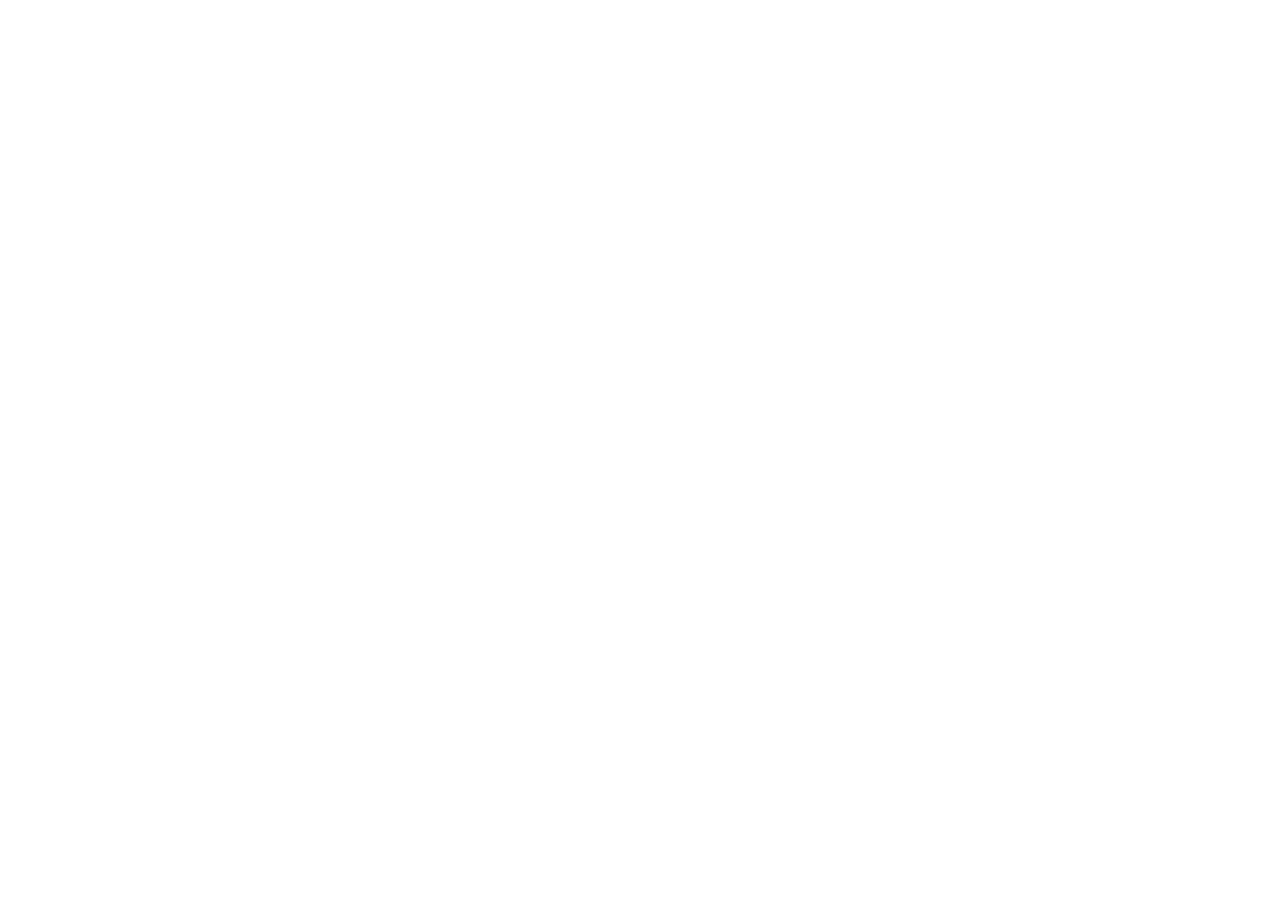
==== index.html @ a610a090 "lesson25" ====
<!DOCTYPE html>
<html lang="en">
<head>
    <link rel="stylesheet" href="style.css">
    <meta charset="UTF-8">
    <meta name="viewport" content="width=device-width, initial-scale=1.0">
    <title>Document</title>
</head>
<body>

    
    <script src="script.js"></script>
</body>
</html>
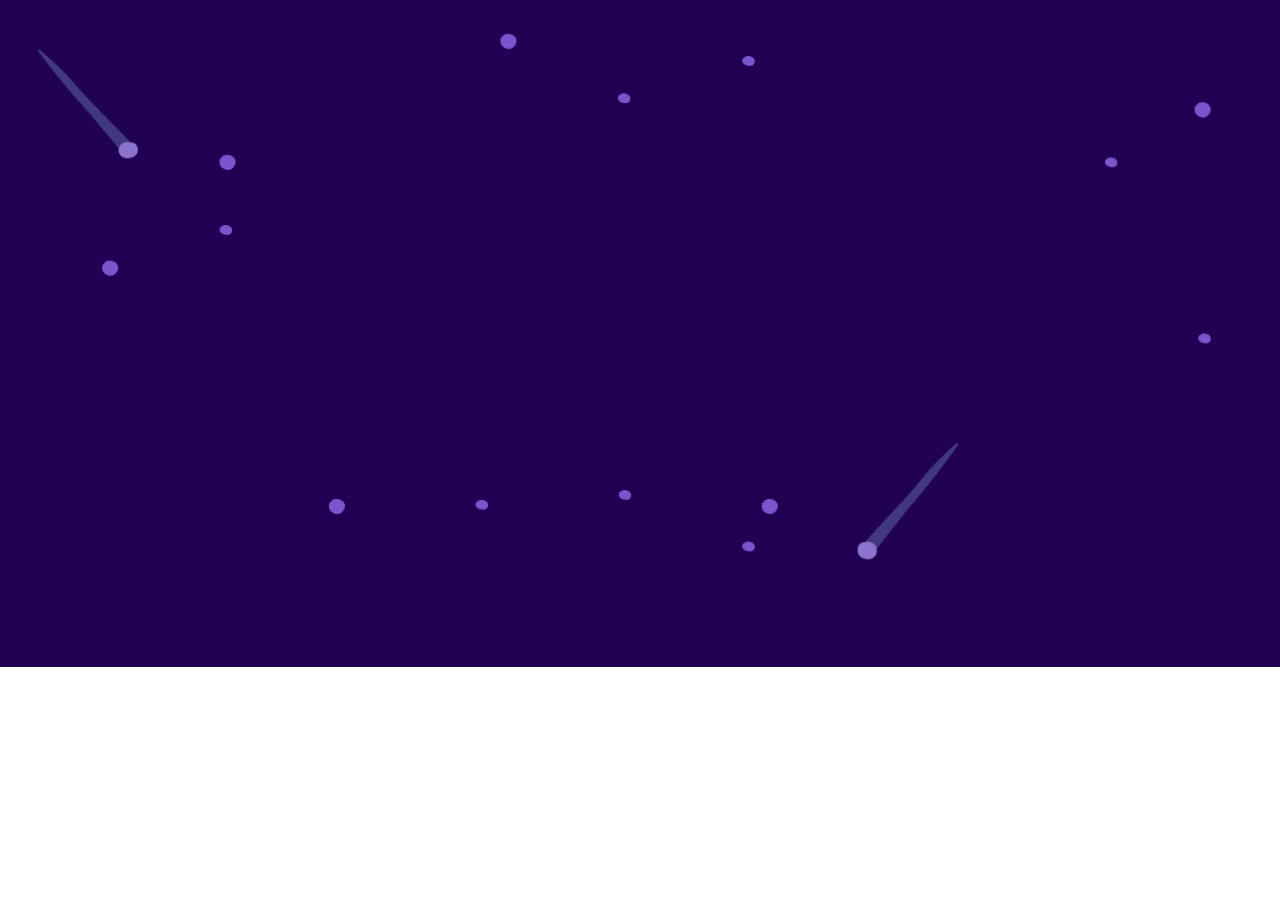
==== commit 56f35406: "GitHub2" ====
--- a/index.html
+++ b/index.html
@@ -7,8 +7,12 @@
     <title>Document</title>
 </head>
 <body>
+    <section id = "main">
+        <div class = "main-block">
+            <img class = "bg-img" src = "img\bgMAIN.png">
+        </div>
+    </section>
 
-    
     <script src="script.js"></script>
 </body>
 </html>
--- a/style.css
+++ b/style.css
@@ -0,0 +1,22 @@
+.inter-style {
+  font-family: "Inter", sans-serif;
+  font-optical-sizing: auto;
+  font-weight: 700;
+  font-style: normal;
+}
+
+.comfortaa-style {
+  font-family: "Comfortaa", sans-serif;
+  font-optical-sizing: auto;
+  font-weight: 700;
+  font-style: normal;
+}
+
+*{
+    margin: 0;
+    font-family: "Inter", sans-serif;
+}
+
+.bg-img{
+    width: 100%;
+}
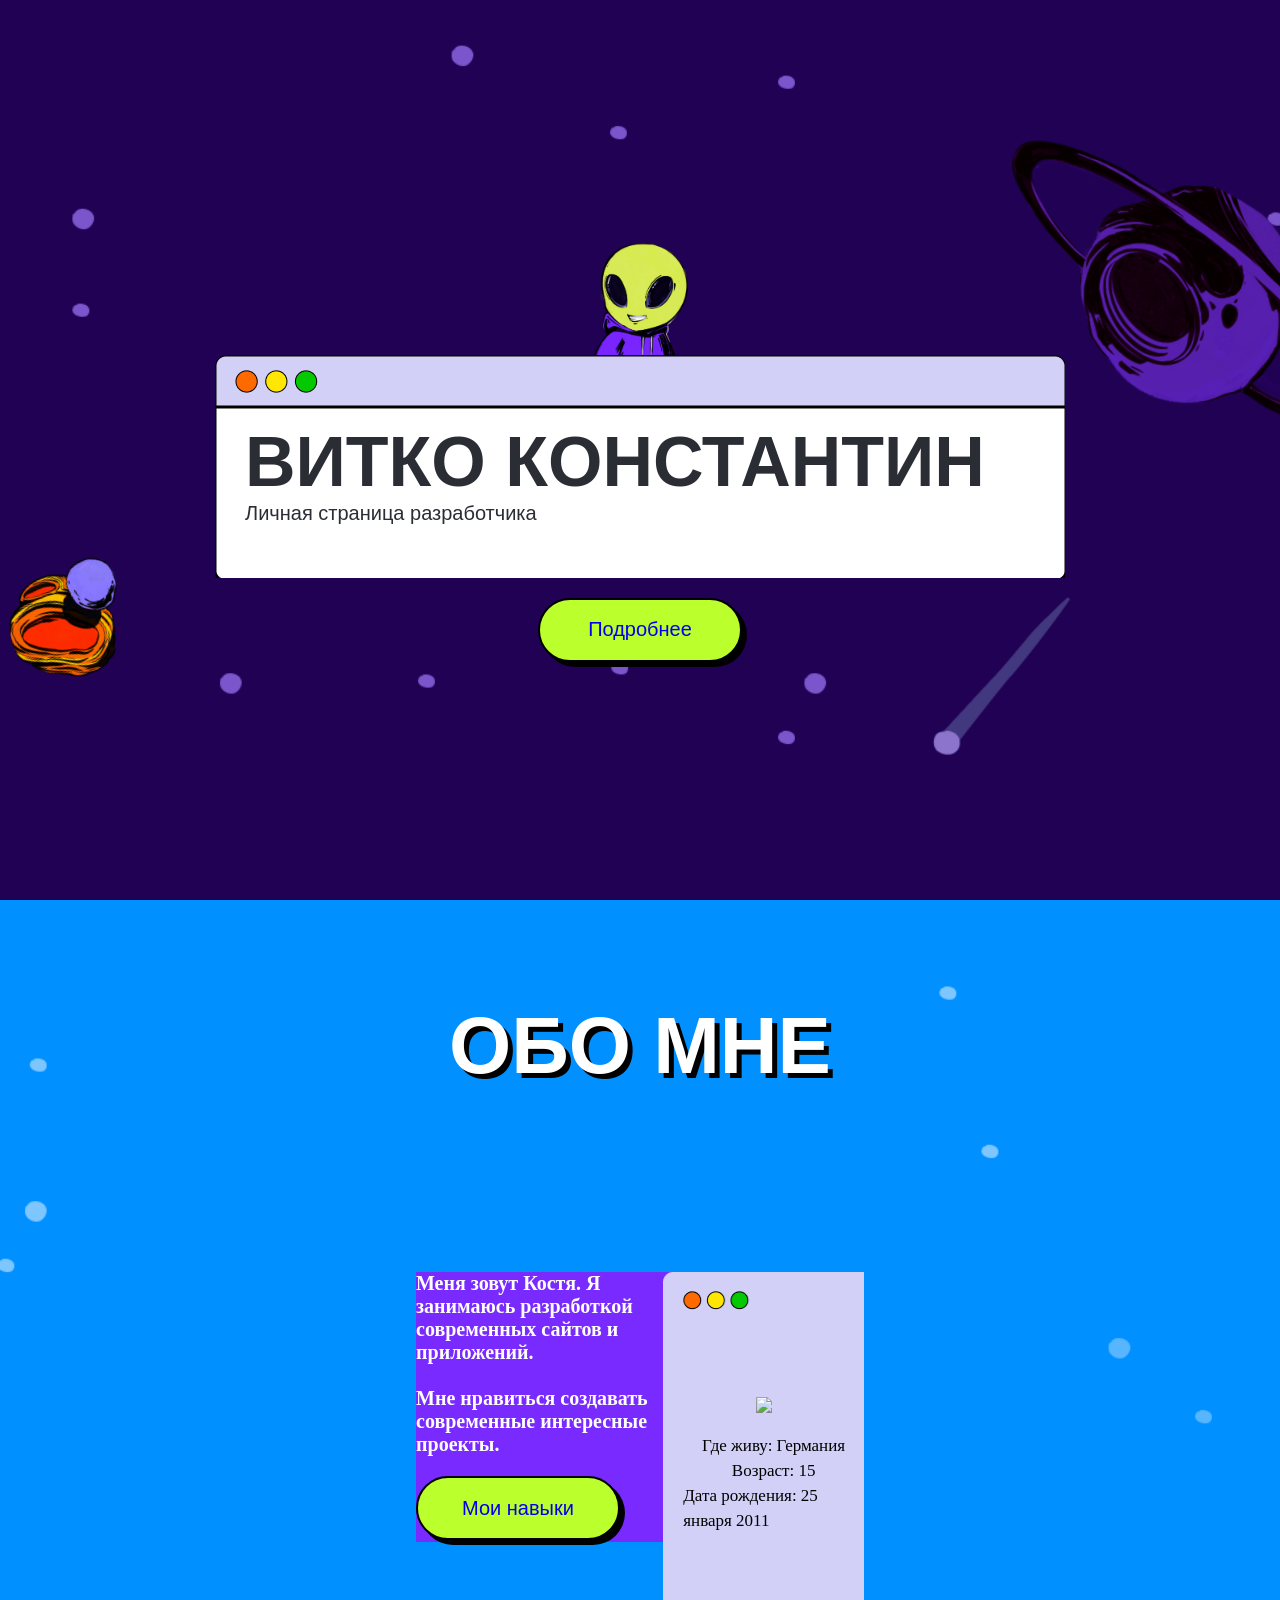
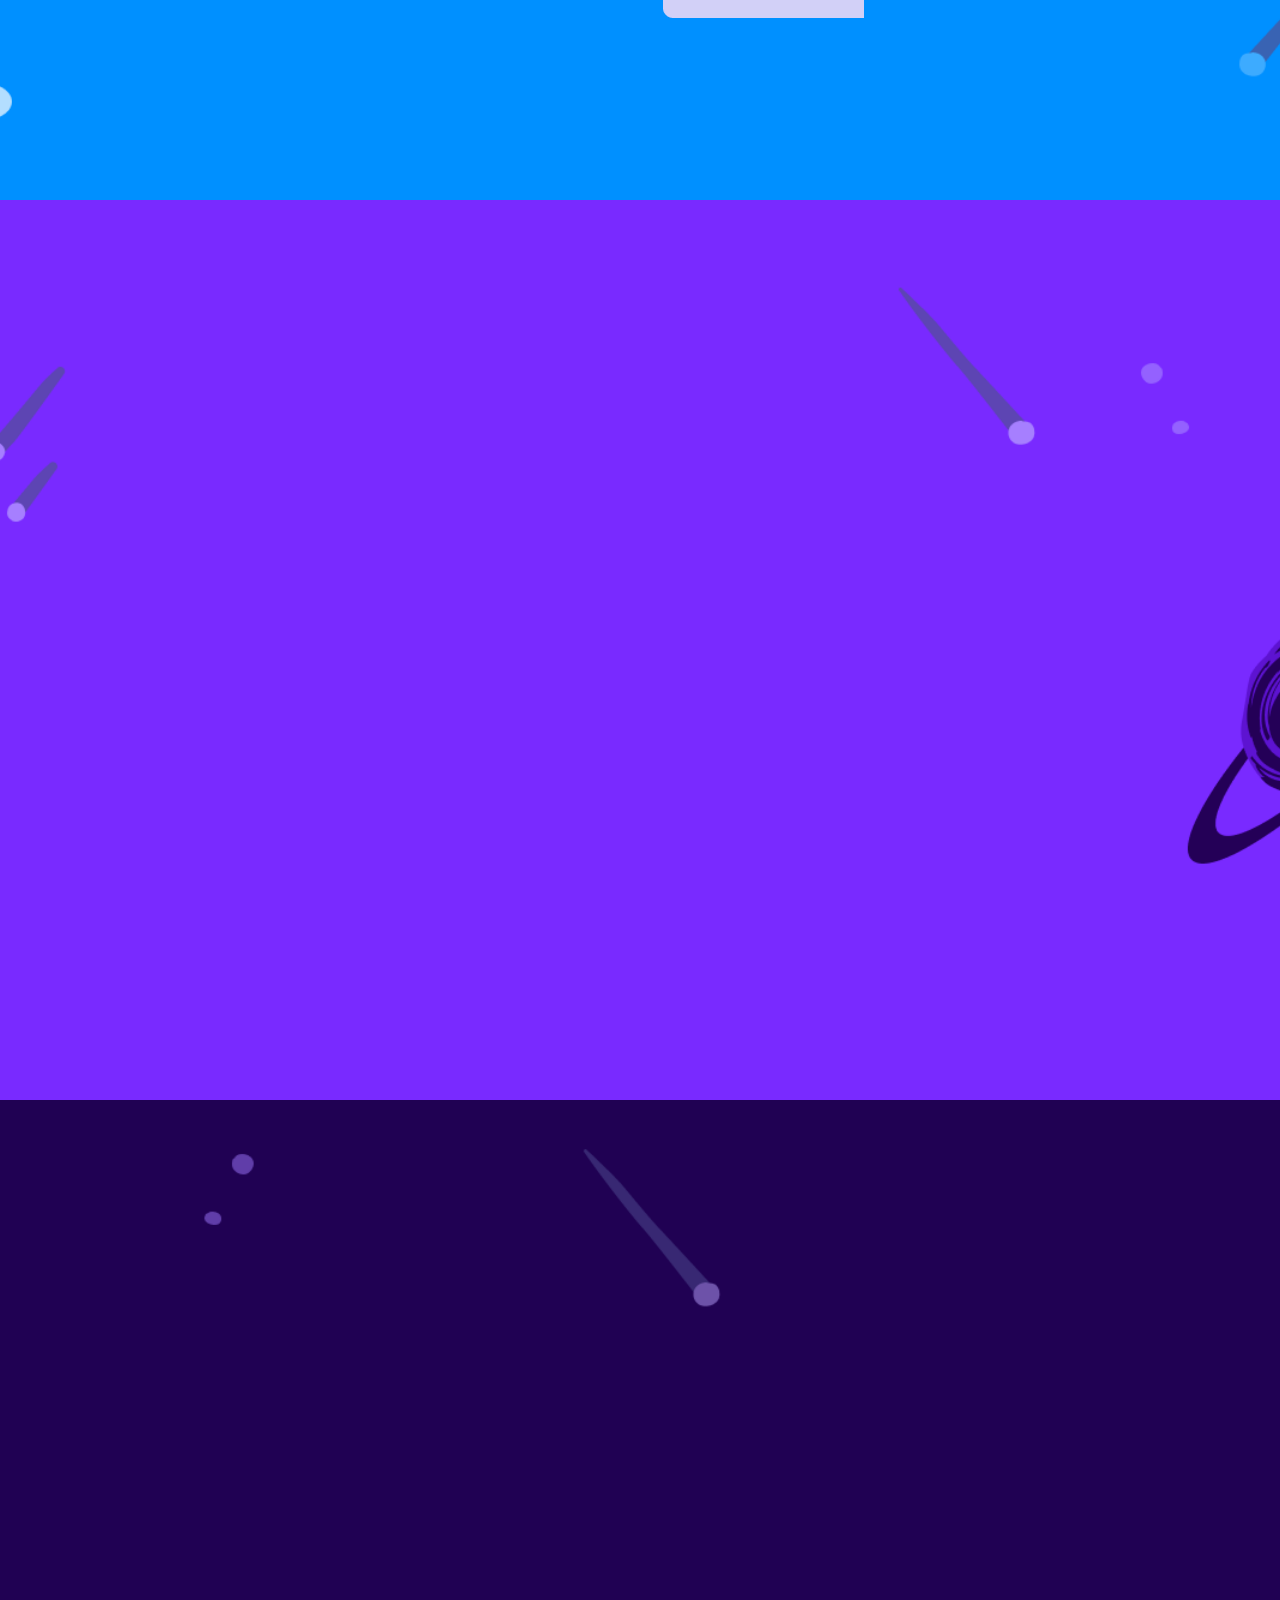
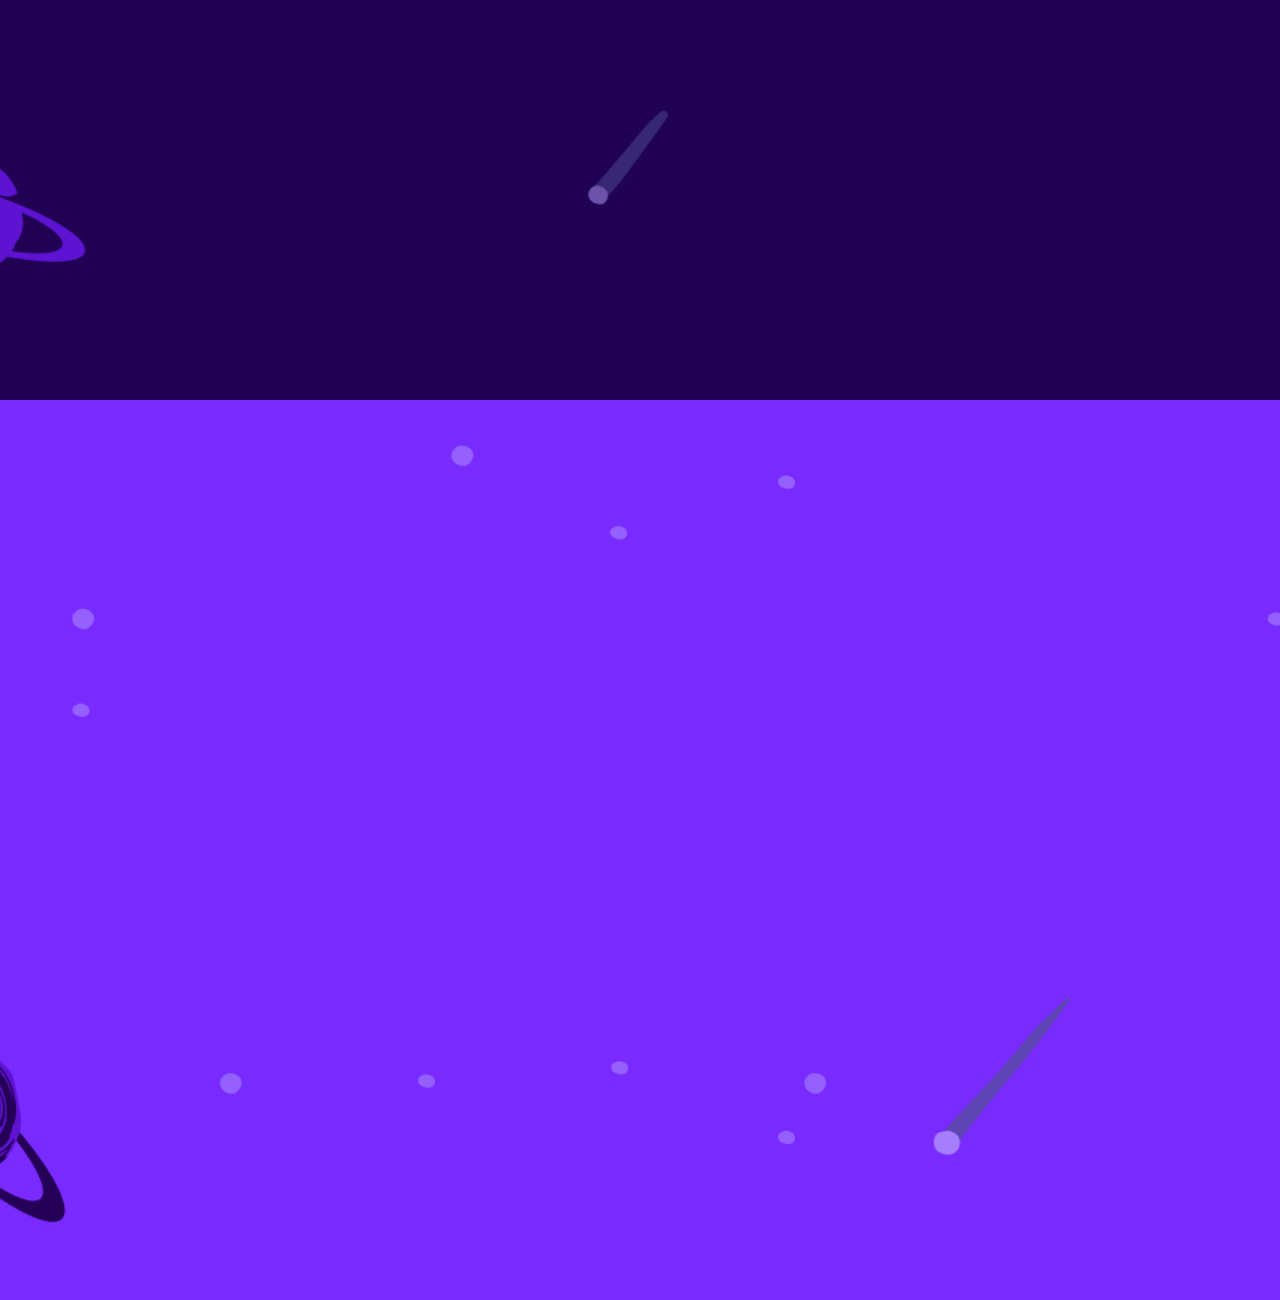
==== commit b58a0c35: "2" ====
--- a/index.html
+++ b/index.html
@@ -9,10 +9,50 @@
 <body>
     <section id = "main">
         <div class = "main-block">
-            <img class = "bg-img" src = "img\bgMAIN.png">
+            <img src = "img/maskot.png" width="125">
+            <div class = "main-content">
+                <h1 class = "main-title">ВИТКО КОНСТАНТИН</h1>
+                <p class = "main-subtitle">Личная страница разработчика</p>
+        </div>
+        <div class = "planet"></div>
+        <div class="moving-planet">
+	    </div>
+        <div class = "button">
+            <a href = "#">Подробнее</a>
+        </div>
         </div>
     </section>
-
+        <section id = "about">
+            <h1 class = "title">ОБО МНЕ</h1>
+        <div class = "about-block">
+            <div class = "about-content">
+                <div class = "about-text">
+                    <p class = "about-title">Меня зовут Костя. Я занимаюсь разработкой современных сайтов и приложений.<br><br>Мне нравиться создавать современные интересные проекты.</p>
+                    <div class = "button">
+                        <a href = "#">Мои навыки</a>
+                    </div>
+                </div>
+                <div class = "about-card">
+                    <img src="img/image.png">
+                    <p>Где живу: Германия</p>
+                    <p>Возраст: 15</p>
+                    <p>Дата рождения: 25 января 2011</p>
+                </div>
+            </div>
+        </div>
+    </section>
+        <section id = "skills">
+        <div class = "skills-block">
+        </div>
+    </section>
+        <section id = "works">
+        <div class = "works-block">
+        </div>
+    </section>
+        <section id = "comments">
+        <div class = "comments-block">
+        </div>
+    </section>
     <script src="script.js"></script>
 </body>
 </html>
--- a/style.css
+++ b/style.css
@@ -17,6 +17,180 @@
     font-family: "Inter", sans-serif;
 }
 
-.bg-img{
-    width: 100%;
+section{
+    background-position: center;
+    background-repeat: no-repeat;
+    background-size: cover;
+    min-height: 100vh;
+    position: relative;
+}
+
+#main{
+  background-image: url(img/bgMAIN.png);
+}
+
+#about{
+  background-image: url(img/bgABOUT.png);
+}
+
+#skills{
+  background-image: url(img/bgSKILLS.png);
+}
+
+#works{
+  background-image: url(img/bgWORKS.png);
+}
+
+#comments{
+  background-image: url(img/bgCOMMENTS.png);
+}
+
+.main-block, .about-block, .skills-block, .works-block, .comments-block{
+  display: flex;
+  justify-content: center;
+  align-items: center;
+  min-height: 70vh;
+}
+
+.main-block{
+  flex-direction: column;
+  height: 100vh;
+}
+
+.main-content{
+  width: 820px;
+  height: 223px;
+  background-image: url(img/form1.png);
+  padding-left: 30px;
+}
+
+.main-title{
+  color: #2B2D35;
+  font-size: 70px;
+  padding-top: 67px;
+}
+
+.title{
+  padding-top: 100px;
+  color:#FFF;
+  text-align: center;
+  font-size: 80px;
+  text-shadow: 5px 5px black;
+}
+
+.main-subtitle{
+  font-size: 20px;
+  font-family: "Comfortaa", sans-serif;
+  color: #2B2D35;
+}
+
+.button{
+  width: 200px;
+  height: 60px;
+  border-radius: 100px;
+  background-color: #BBFF2C;
+  border-width: 2px;
+  border-color: black;
+  border-style: solid;
+  display: flex;
+  justify-content: center;
+  align-items: center;
+  margin-top: 20px;
+  box-shadow: 5px 5px 0 #000000;
+  transition-duration: 0.3s;
+}
+
+.button a{
+  font-size: 20px;
+  text-decoration: none;
+}
+
+.button:hover{
+  transform: scale(1.2);
+  background: #a0d826;
+
+}
+
+.main-content{
+z-index: 2;
+}
+
+.planet{
+  display: flex;
+  background: url(img/planet.png);
+  background-repeat: no-repeat;
+  width: 405px;
+  height: 330px;
+  transform: rotate(-176deg);
+  position: absolute;
+  margin-right: -1130px;
+  margin-top: -300px;
+  z-index: 1;
+}
+
+.moving-planet{
+  display: flex;
+  margin-bottom: -400px;
+  margin-left: -1100px;
+  background: url(img/moving-planet.png);
+  background-repeat: no-repeat;
+  width: 200px;
+  height: 230px;
+  transform: rotate(-15deg);
+  position:absolute;
+  animation-name: moving-planet;
+  animation-duration: 2s;
+  animation-iteration-count: infinite;
+  animation-direction: alternate;
+
+}
+
+@keyframes moving-planet{
+  from{transform: translateY(0px);}
+  to{transform: translateY(70px);}
+}
+
+.about-content{
+  width: 35%;
+  height: 270px;
+  padding: 40, 0, 0, 40;
+  background-color: #792AFF;
+  position: relative;
+  display: flex;
+}
+
+.about-title{
+  color: #FFF;
+  font-size: 20px;
+  max-width: 463px;
+  font-family: "Comfortaa";
+  margin-bottom: 20px;
+  font-weight: 700;
+}
+
+.about-card{
+  background: url(img/form2.png);
+  width: 376px;
+  height: 346px;
+  padding-top: 20px;
+  position: relative;
+  background-repeat: no-repeat;
+  display: flex;
+  flex-direction: column;
+  align-items: center;
+  justify-content: center;
+}
+
+.about-card p{
+  color: #000;
+  font-size: 17px;
+  display: flex;
+  justify-content: left;
+  margin-left: 20px;
+  font-family: "Comfortaa";
+  line-height: 25px;
+}
+
+.about-card img{
+  margin-bottom: 20px;
 }
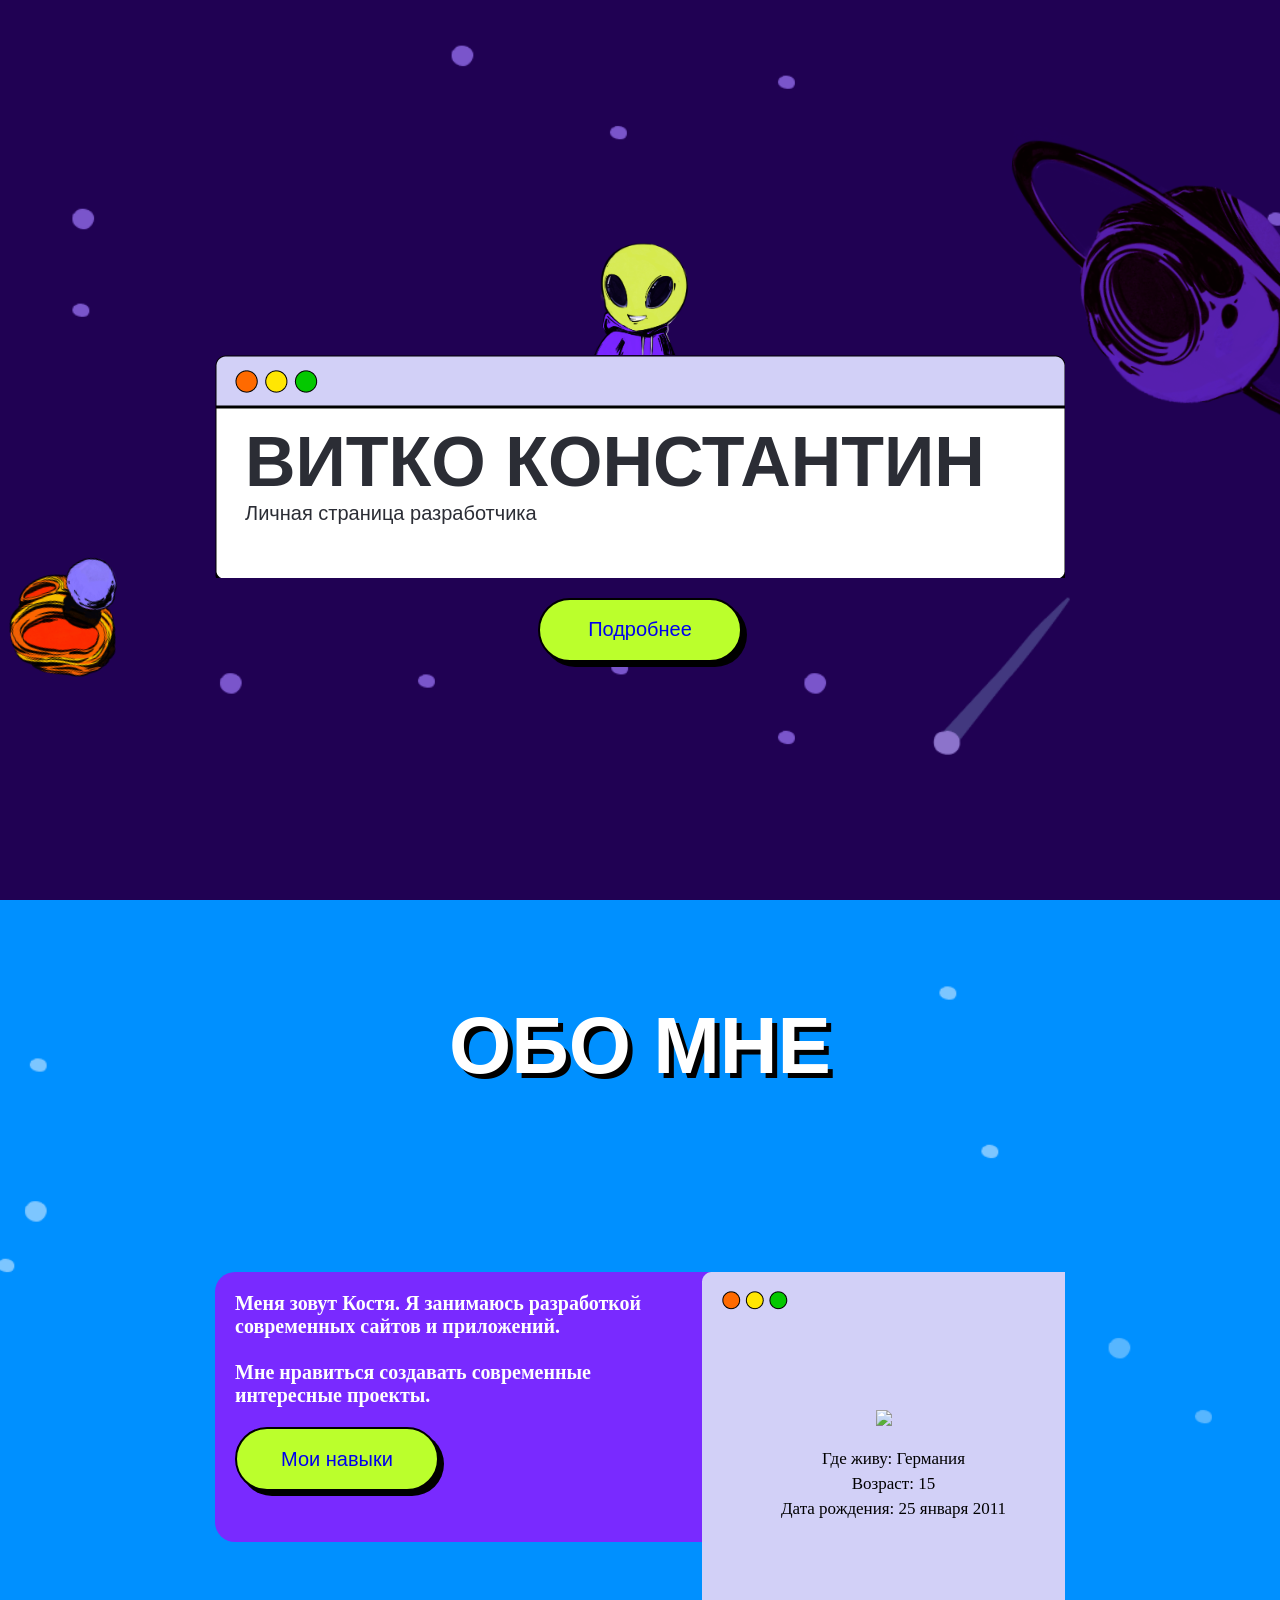
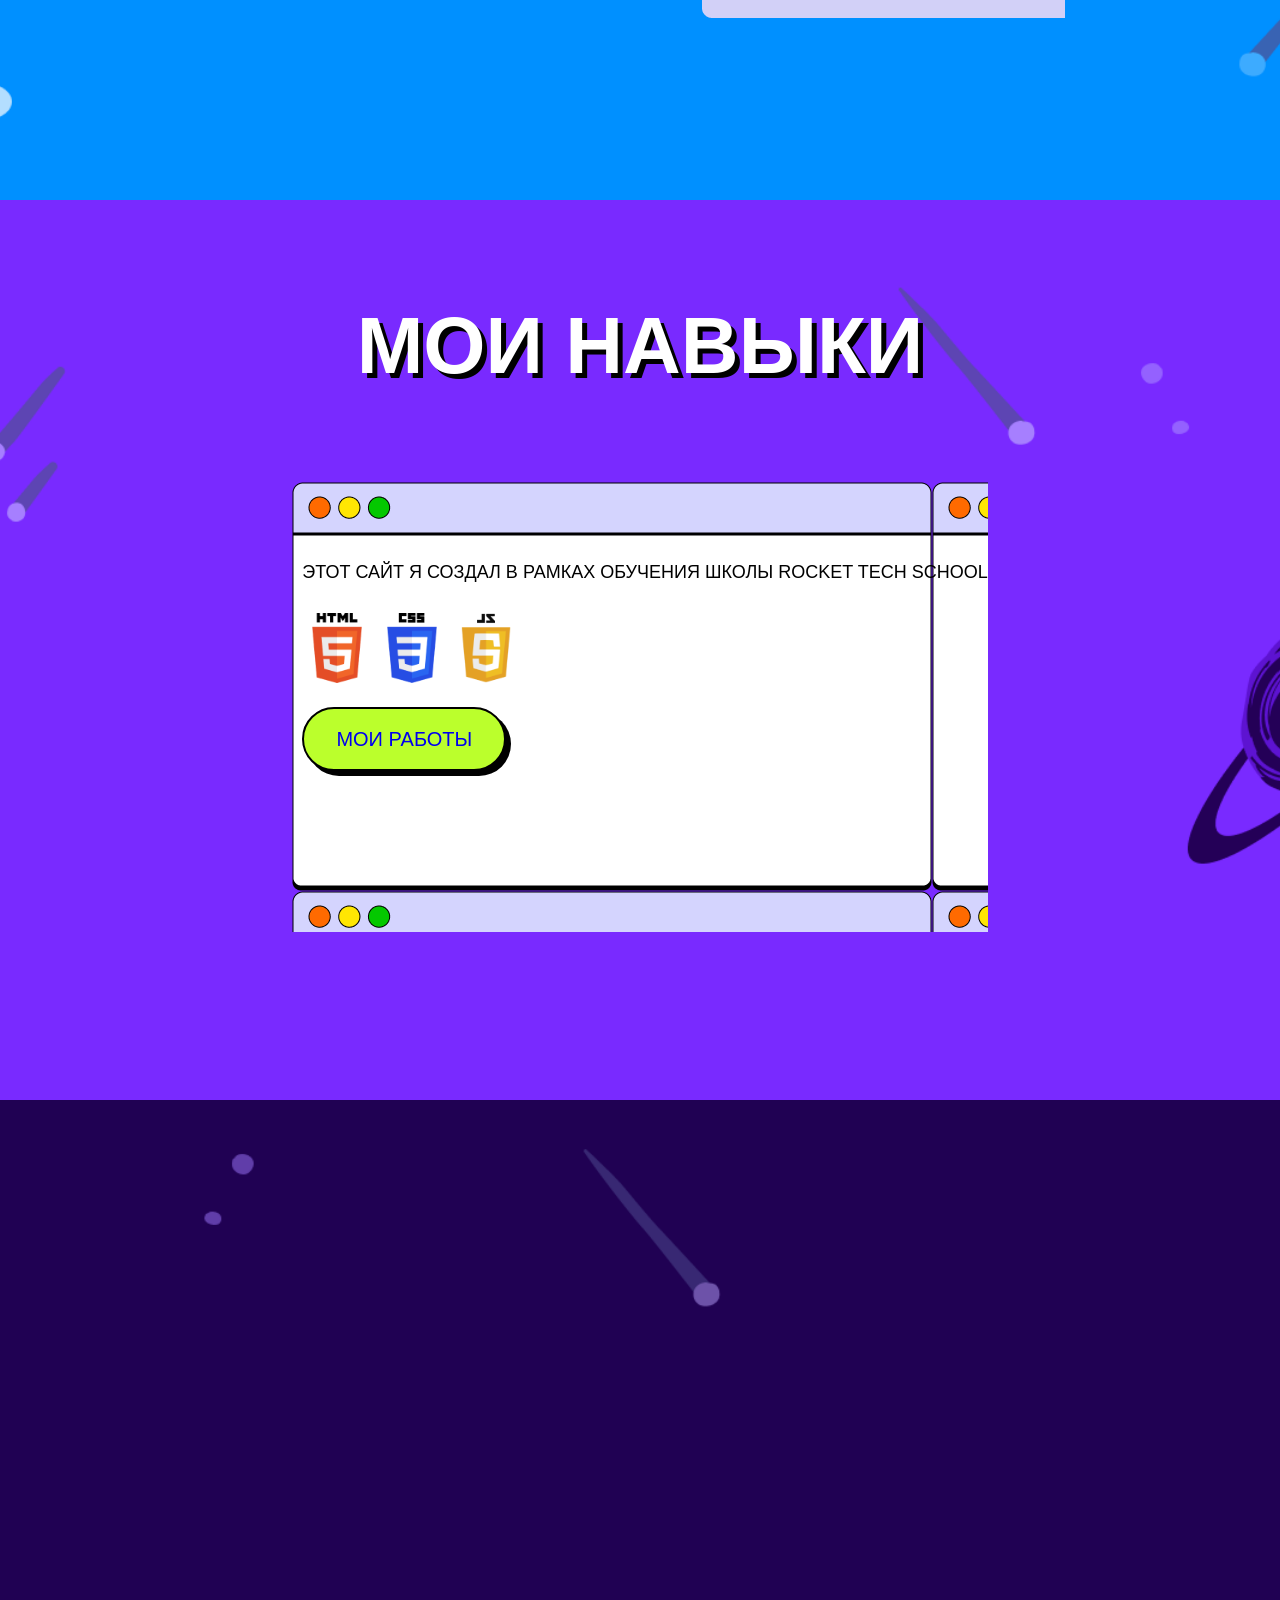
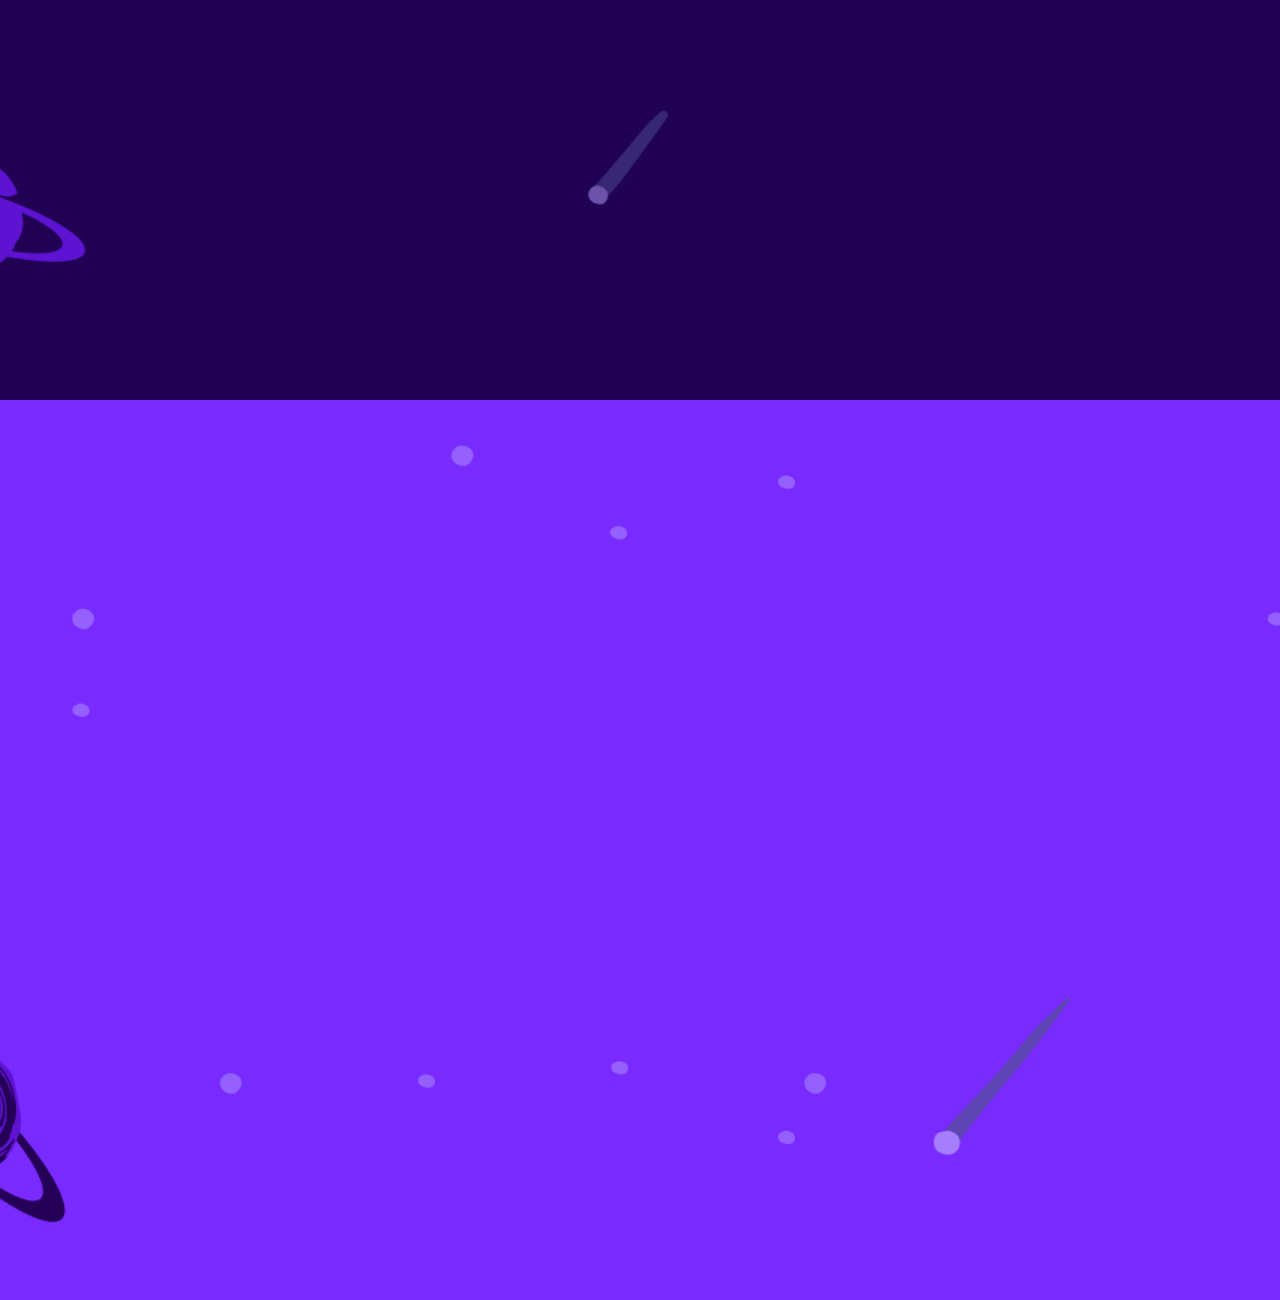
==== commit d84a591e: "vscode3" ====
--- a/index.html
+++ b/index.html
@@ -22,8 +22,8 @@
         </div>
         </div>
     </section>
-        <section id = "about">
-            <h1 class = "title">ОБО МНЕ</h1>
+    <section id = "about">
+        <h1 class = "title">ОБО МНЕ</h1>
         <div class = "about-block">
             <div class = "about-content">
                 <div class = "about-text">
@@ -39,17 +39,31 @@
                     <p>Дата рождения: 25 января 2011</p>
                 </div>
             </div>
+            <div class="moving-cloud"></div>
         </div>
     </section>
-        <section id = "skills">
+    <section id = "skills">
+        <h1 class = "title">МОИ НАВЫКИ</h1>
         <div class = "skills-block">
+            <div class = "skills-card">
+                <p>ЭТОТ САЙТ Я СОЗДАЛ В РАМКАХ ОБУЧЕНИЯ ШКОЛЫ ROCKET TECH SCHOOL </p>
+                <div class = "languages">
+                    <img src = "img/html.png" width="70">
+                    <img src = "img/css.png" width="70">
+                    <img src = "img/js.png" width="70">
+                </div>
+                <div class = "button">
+                    <a href = "#">МОИ РАБОТЫ</a>
+                </div>
+            </div>
+            
         </div>
     </section>
-        <section id = "works">
+    <section id = "works">
         <div class = "works-block">
         </div>
     </section>
-        <section id = "comments">
+    <section id = "comments">
         <div class = "comments-block">
         </div>
     </section>
--- a/style.css
+++ b/style.css
@@ -157,6 +157,8 @@
   background-color: #792AFF;
   position: relative;
   display: flex;
+  width: 850px;
+  border-radius: 20px;
 }
 
 .about-title{
@@ -193,4 +195,41 @@
 
 .about-card img{
   margin-bottom: 20px;
+}
+
+.moving-cloud{
+  background: url(img/cloud.png);
+  background-repeat: no-repeat;
+  width: 180px;
+  height: 162px;
+  position: absolute;
+  bottom: 30px;
+  left: 30px;
+}
+
+@keyframes moving-cloud{
+  from{transform: translateY(0px);}
+  to{transform: translateY(70px);}
+}
+
+.about-text{
+  margin: 20px;
+}
+
+
+.skills-card{
+  background-image: url(img/form3.png);
+  height: 450px;
+  width: auto;
+  flex-direction: column;
+  justify-content: center;
+  margin: 20px;
+  padding-left: 10px;
+}
+
+.skills-card p{
+  color: #000;
+  font-size: 18px;
+  margin: 80px 0px 30px 0px;
+  
 }
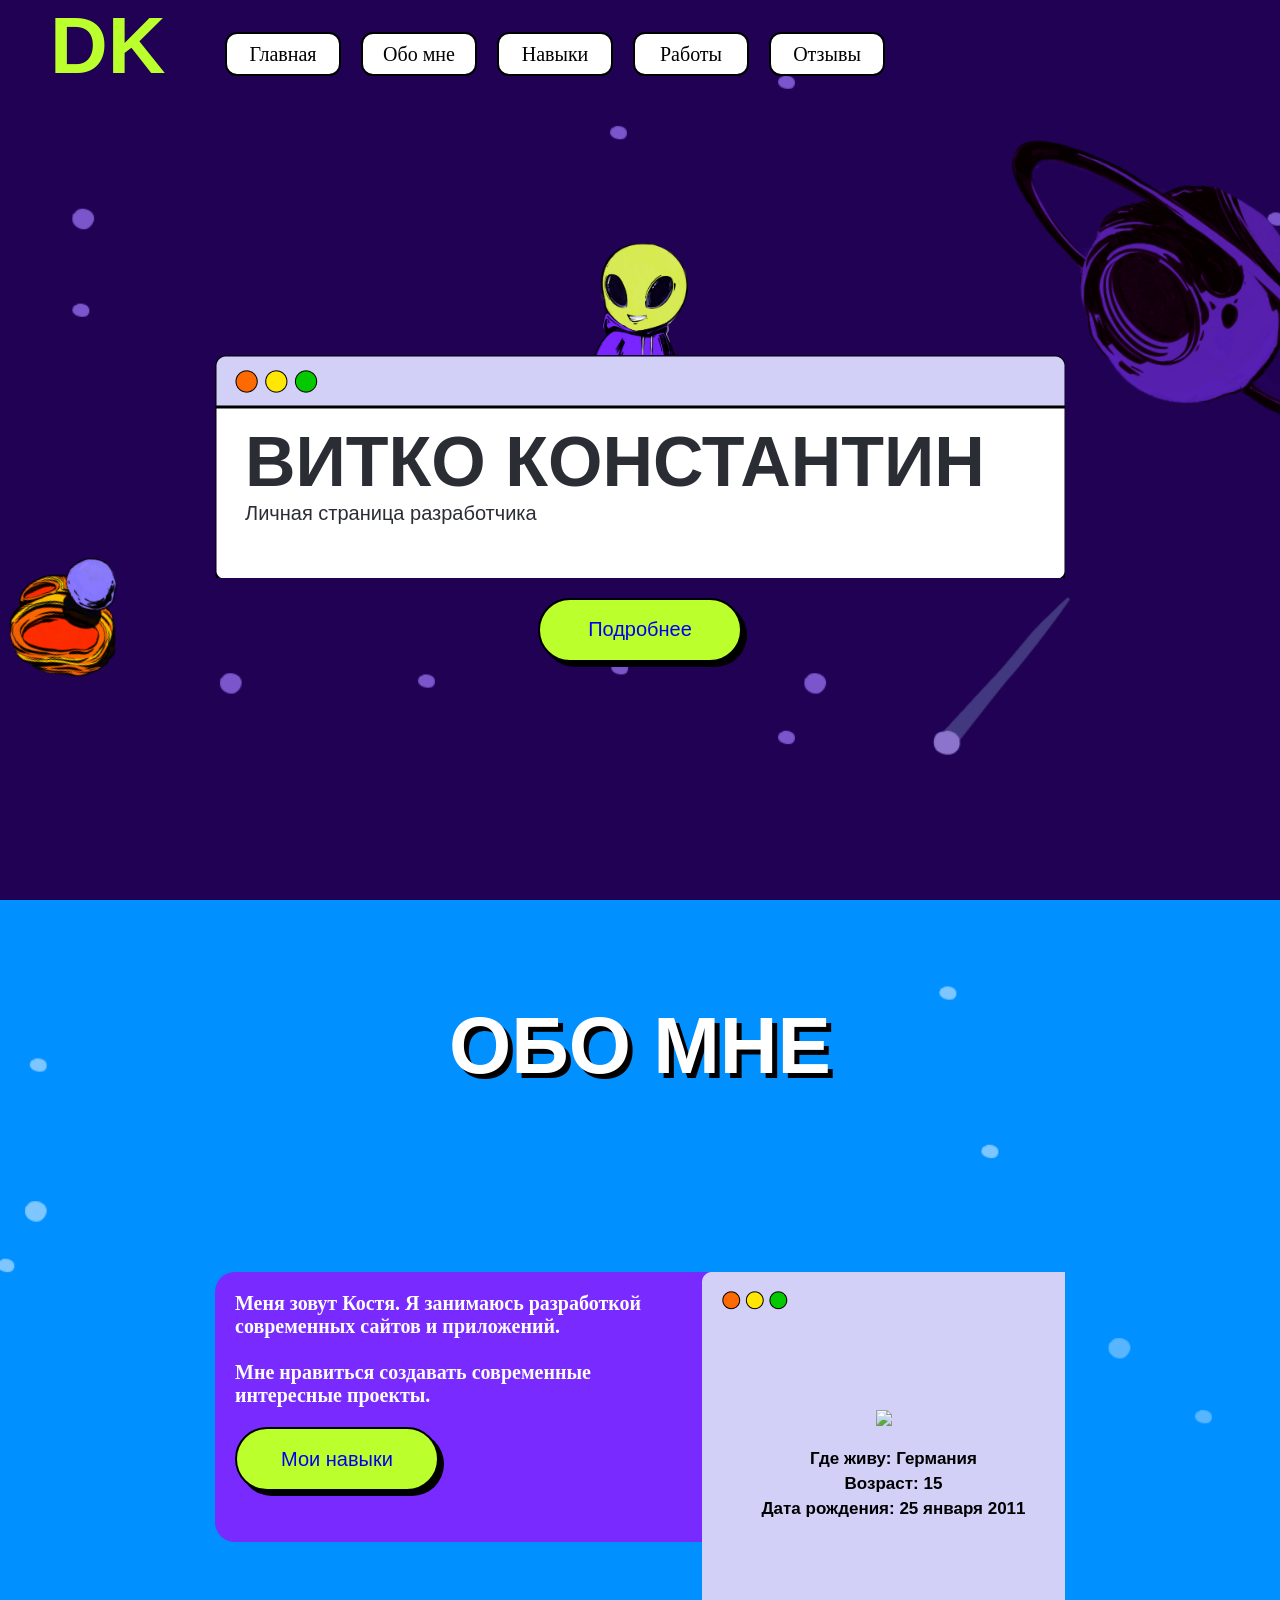
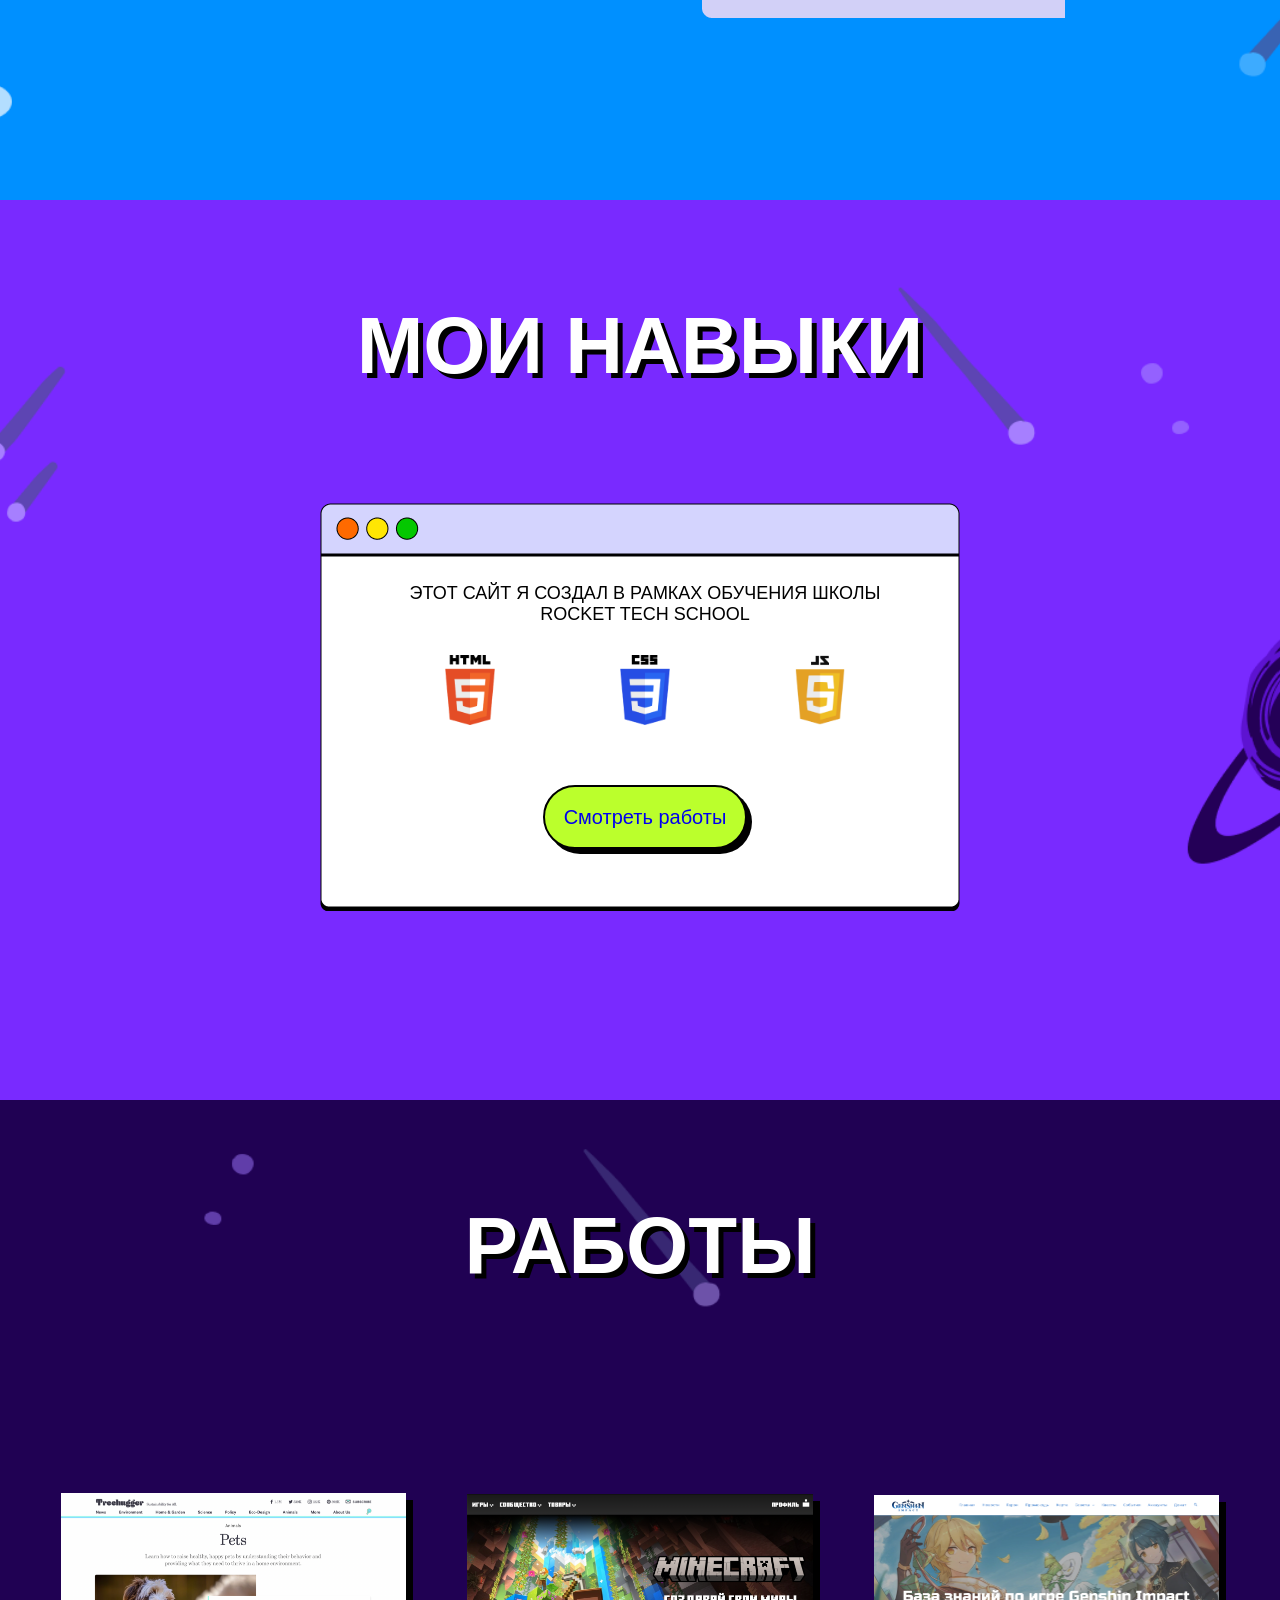
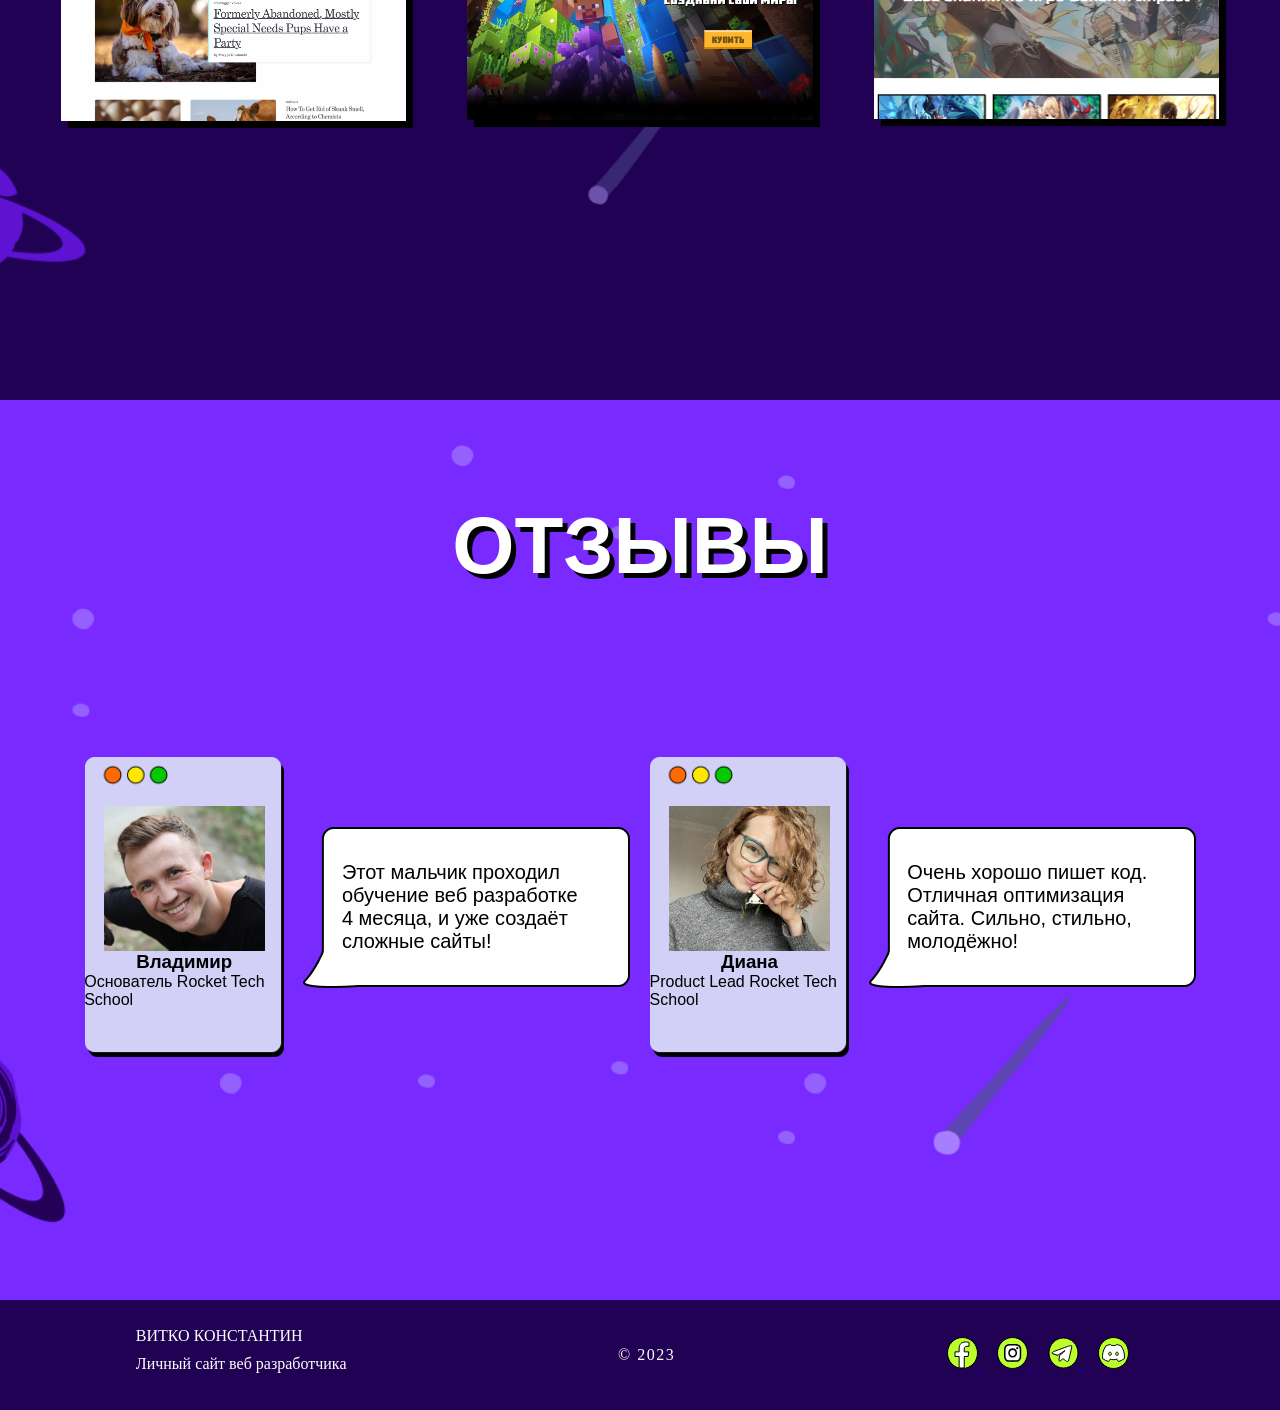
==== commit 56f67604: "123" ====
--- a/index.html
+++ b/index.html
@@ -7,6 +7,19 @@
     <title>Document</title>
 </head>
 <body>
+    <nav>
+        <div id = "fixed-menu">
+            <h1 class = "logo">DK</h1>
+            <div class = "nav-links">
+                <a href = "#" class="nav-link">Главная</a>
+                <a href = "#" class="nav-link">Обо мне</a>
+                <a href = "#" class="nav-link">Навыки</a>
+                <a href = "#" class="nav-link">Работы</a>
+                <a href = "#" class="nav-link">Отзывы</a>
+            </div>
+        </div>
+    </nav>
+    
     <section id = "main">
         <div class = "main-block">
             <img src = "img/maskot.png" width="125">
@@ -34,9 +47,9 @@
                 </div>
                 <div class = "about-card">
                     <img src="img/image.png">
-                    <p>Где живу: Германия</p>
-                    <p>Возраст: 15</p>
-                    <p>Дата рождения: 25 января 2011</p>
+                    <p><b>Где живу: Германия</b></p>
+                    <p><b>Возраст: 15</b></p>
+                    <p><b>Дата рождения: 25 января 2011</b></p>
                 </div>
             </div>
             <div class="moving-cloud"></div>
@@ -46,27 +59,65 @@
         <h1 class = "title">МОИ НАВЫКИ</h1>
         <div class = "skills-block">
             <div class = "skills-card">
-                <p>ЭТОТ САЙТ Я СОЗДАЛ В РАМКАХ ОБУЧЕНИЯ ШКОЛЫ ROCKET TECH SCHOOL </p>
+                <p>ЭТОТ САЙТ Я СОЗДАЛ В РАМКАХ ОБУЧЕНИЯ ШКОЛЫ <br>ROCKET TECH SCHOOL </p>
                 <div class = "languages">
                     <img src = "img/html.png" width="70">
                     <img src = "img/css.png" width="70">
                     <img src = "img/js.png" width="70">
                 </div>
-                <div class = "button">
-                    <a href = "#">МОИ РАБОТЫ</a>
+                <div class = "my-works">
+                    <div class = "button">
+                        <a href = "#">Смотреть работы</a>
+                    </div>
                 </div>
             </div>
             
         </div>
     </section>
     <section id = "works">
+        <h1 class = "title">РАБОТЫ</h1>
         <div class = "works-block">
+            <img src = "img/work1.png">
+            <img src = "img/work2.png">
+            <img src = "img/work3.png">
         </div>
     </section>
     <section id = "comments">
+        <h1 class = "title">ОТЗЫВЫ</h1>
         <div class = "comments-block">
+            <div class = "comments-card">
+                <img src = "img/photo1.png">
+                <h3>Владимир</h3>
+                <p>  Основатель Rocket Tech School</p>
+            </div>
+            <div class = "comment">
+                <p>  Этот мальчик проходил обучение веб разработке 4 месяца, и уже создаёт сложные сайты!</p>
+            </div>
+                        <div class = "comments-card">
+                <img src = "img/photo2.png">
+                <h3>Диана</h3>
+                <p>Product Lead Rocket Tech School</p>
+            </div>
+            <div class = "comment">
+                <p>Очень хорошо пишет код. Отличная оптимизация сайта. Сильно, стильно, молодёжно!</p>
+            </div>
         </div>
     </section>
+<footer>
+   <div class="footer-info">
+       <p>ВИТКО КОНСТАНТИН</p>
+       <p>Личный сайт веб разработчика</p>
+   </div>
+   <div class="footer-year">
+       <p>© 2023</p>
+   </div>
+   <div class="footer-links">
+       <a href="#"> <img src="img/facebook.svg"> </a>
+       <a href="#"> <img src="img/instagram.svg"> </a>
+       <a href="#"> <img src="img/telegram.svg"> </a>
+       <a href="#"> <img src="img/discord.svg"> </a>
+   </div>
+</footer>
     <script src="script.js"></script>
 </body>
 </html>
--- a/style.css
+++ b/style.css
@@ -15,6 +15,7 @@
 *{
     margin: 0;
     font-family: "Inter", sans-serif;
+    scroll-behavior: smooth;
 }
 
 section{
@@ -216,11 +217,10 @@
   margin: 20px;
 }
 
-
 .skills-card{
   background-image: url(img/form3.png);
-  height: 450px;
-  width: auto;
+  height: 408px;
+  width: 630px;
   flex-direction: column;
   justify-content: center;
   margin: 20px;
@@ -231,5 +231,144 @@
   color: #000;
   font-size: 18px;
   margin: 80px 0px 30px 0px;
-  
+  text-align: center;
+}
+
+.languages{
+  display: flex;
+  justify-content: space-evenly;
+  margin-bottom: 40px;
+}
+
+.my-works{
+  display: flex;
+  justify-content: center;
+}
+
+.works-block{
+  display: flex;
+  justify-content: space-evenly;
+}
+
+.works-block img{
+  width: 27%;
+  box-shadow: #000 7px 7px;
+}
+
+.comments-block{
+  justify-content: space-evenly;
+  max-width: 1150px;
+  margin: auto;
+}
+
+.comments-card{
+  background-image: url(img/card.png);
+  height: 300px;
+  max-width: 200px;
+  flex-direction: column;
+  background-repeat: no-repeat;
+  background-position: center;
+  display: flex;
+  justify-content: center;
+  align-items: center;
+  background-size: contain;
+}
+
+.comment-card h3{
+  font-family: "Comfortaa";
+  padding: 10px;
+  font-size: 18px;
+}
+
+.comment-card p{
+  font-family: "Comfortaa";
+  font-size: 14px;
+  padding: 10px 20px;
+  text-align: center;
+}
+
+.comment{
+  background-image: url(img/comment.png);
+  background-repeat: no-repeat;
+  background-position: center;
+  width: 327px;
+  height: 161px;
+  display: flex;
+  justify-content: center;
+  align-items: center;
+}
+
+.comment p{
+  font-style: "Comfortaa";
+  font-size: 20px;
+  max-width: 250px;
+}
+
+footer{
+   background-color: #200153;
+   height: 110px;
+   display: flex;
+   justify-content: space-around;
+   align-items: center;
+   color: #FFF;
+}
+
+.footer-info p{
+   font-family: 'Comfortaa';
+   padding-bottom: 10px;
+}
+
+.footer-year p{
+   font-family: 'Comfortaa';
+   letter-spacing: 1.5px;
+}
+
+.footer-links a{
+   margin-right: 15px;
+}
+
+nav{
+  width: 100%;
+  position: fixed;
+  top: 0;
+  z-index: 10;
+}
+
+.fixed-menu{
+  display: flex;
+  justify-content: space-between;
+  align-items: center;
+}
+
+.nav-links{
+  display: flex;
+  justify-content: center;
+  padding-right: 150px;
+}
+
+.nav-link{
+  width: 112px;
+  height: 40px;
+  border-radius: 12px;
+  border: 2px solid #000;
+  background-color: #FFF;
+  text-decoration: none;
+  color: #000;
+  font-size: 20px;
+  font-family: 'Comfortaa';
+  display: flex;
+  justify-content: center;
+  align-items: center;
+  margin-right: 20px;
+  margin-top: -60px;
+}
+
+.logo{
+  color: #BBFF2C;
+  font-size: 80px;
+  padding-left: 50px;
+}
+
+.active{
+   background-color: #BBFF2C;
 }
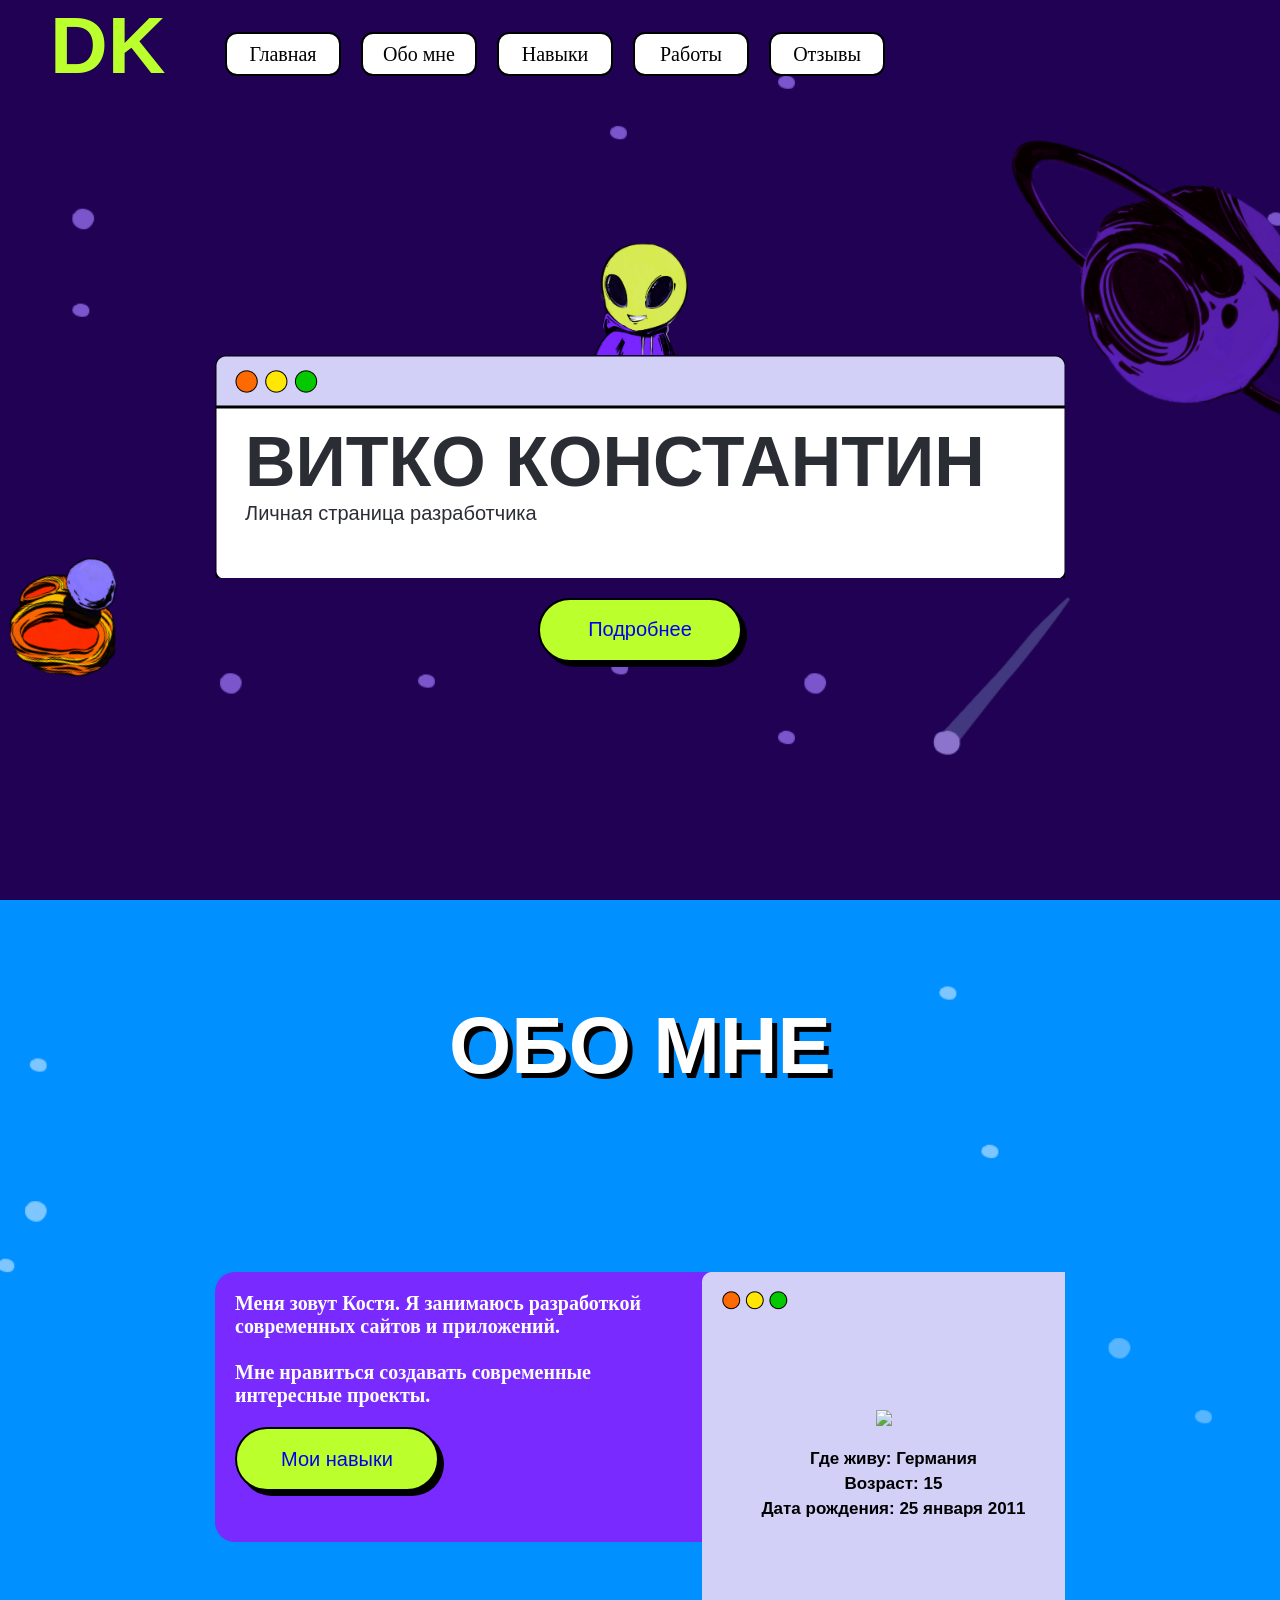
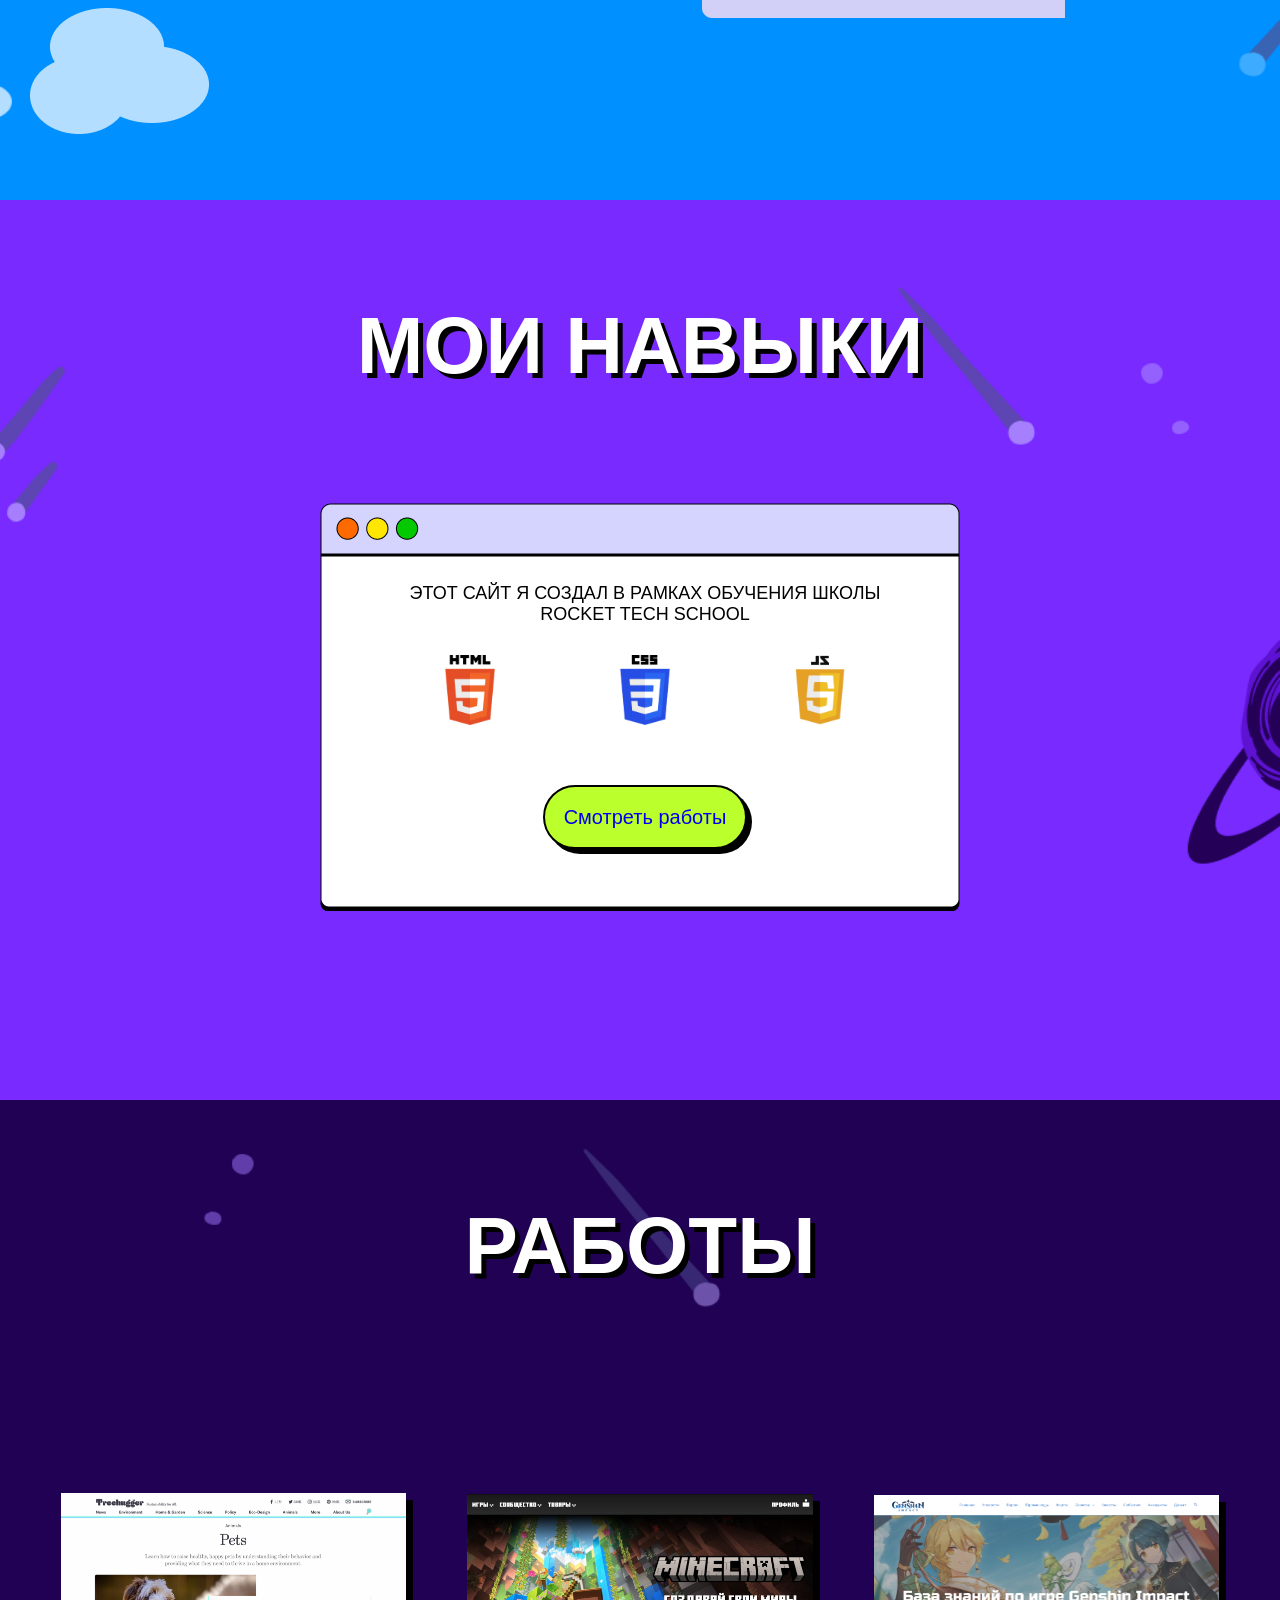
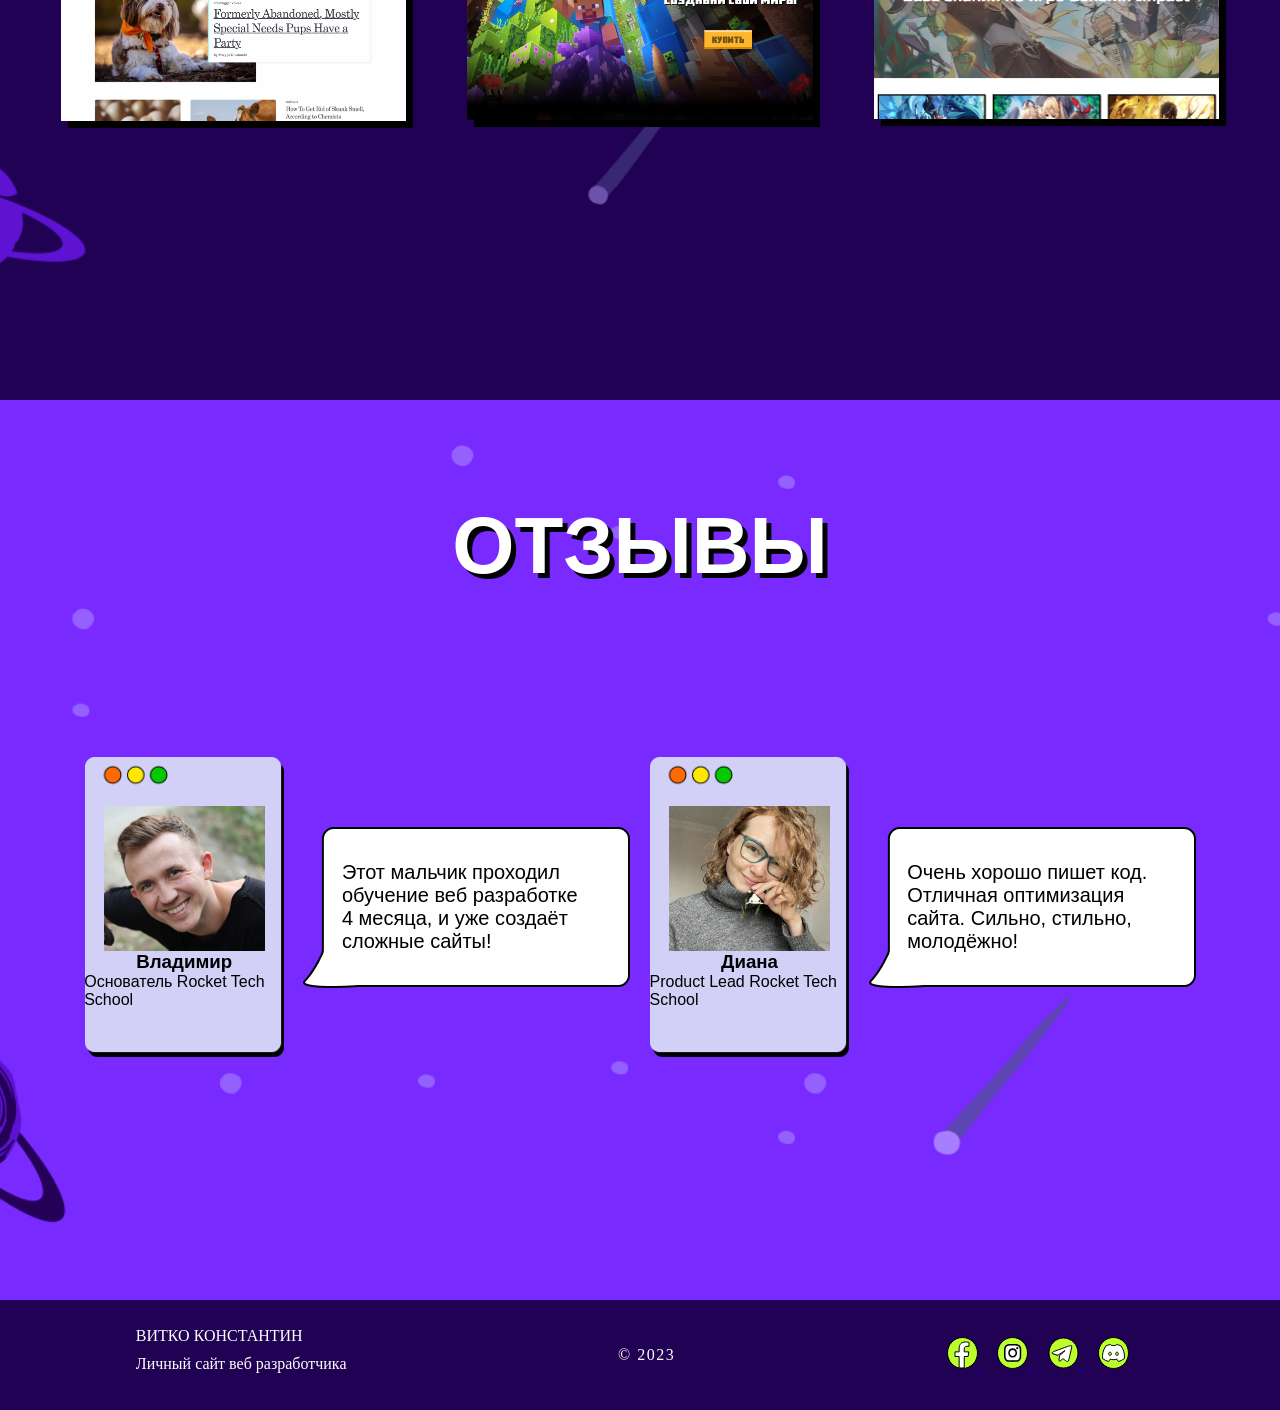
==== commit b3f14fb4: "123" ====
--- a/index.html
+++ b/index.html
@@ -52,7 +52,7 @@
                     <p><b>Дата рождения: 25 января 2011</b></p>
                 </div>
             </div>
-            <div class="moving-cloud"></div>
+            <div class = "moving-cloud"></div>
         </div>
     </section>
     <section id = "skills">
--- a/style.css
+++ b/style.css
@@ -198,6 +198,11 @@
   margin-bottom: 20px;
 }
 
+@keyframes moving-cloud{
+  from{transform: translateY(0px);}
+  to{transform: translateY(70px);}
+}
+
 .moving-cloud{
   background: url(img/cloud.png);
   background-repeat: no-repeat;
@@ -206,11 +211,7 @@
   position: absolute;
   bottom: 30px;
   left: 30px;
-}
-
-@keyframes moving-cloud{
-  from{transform: translateY(0px);}
-  to{transform: translateY(70px);}
+  animation: moving-cloud 2s infinite alternate;
 }
 
 .about-text{
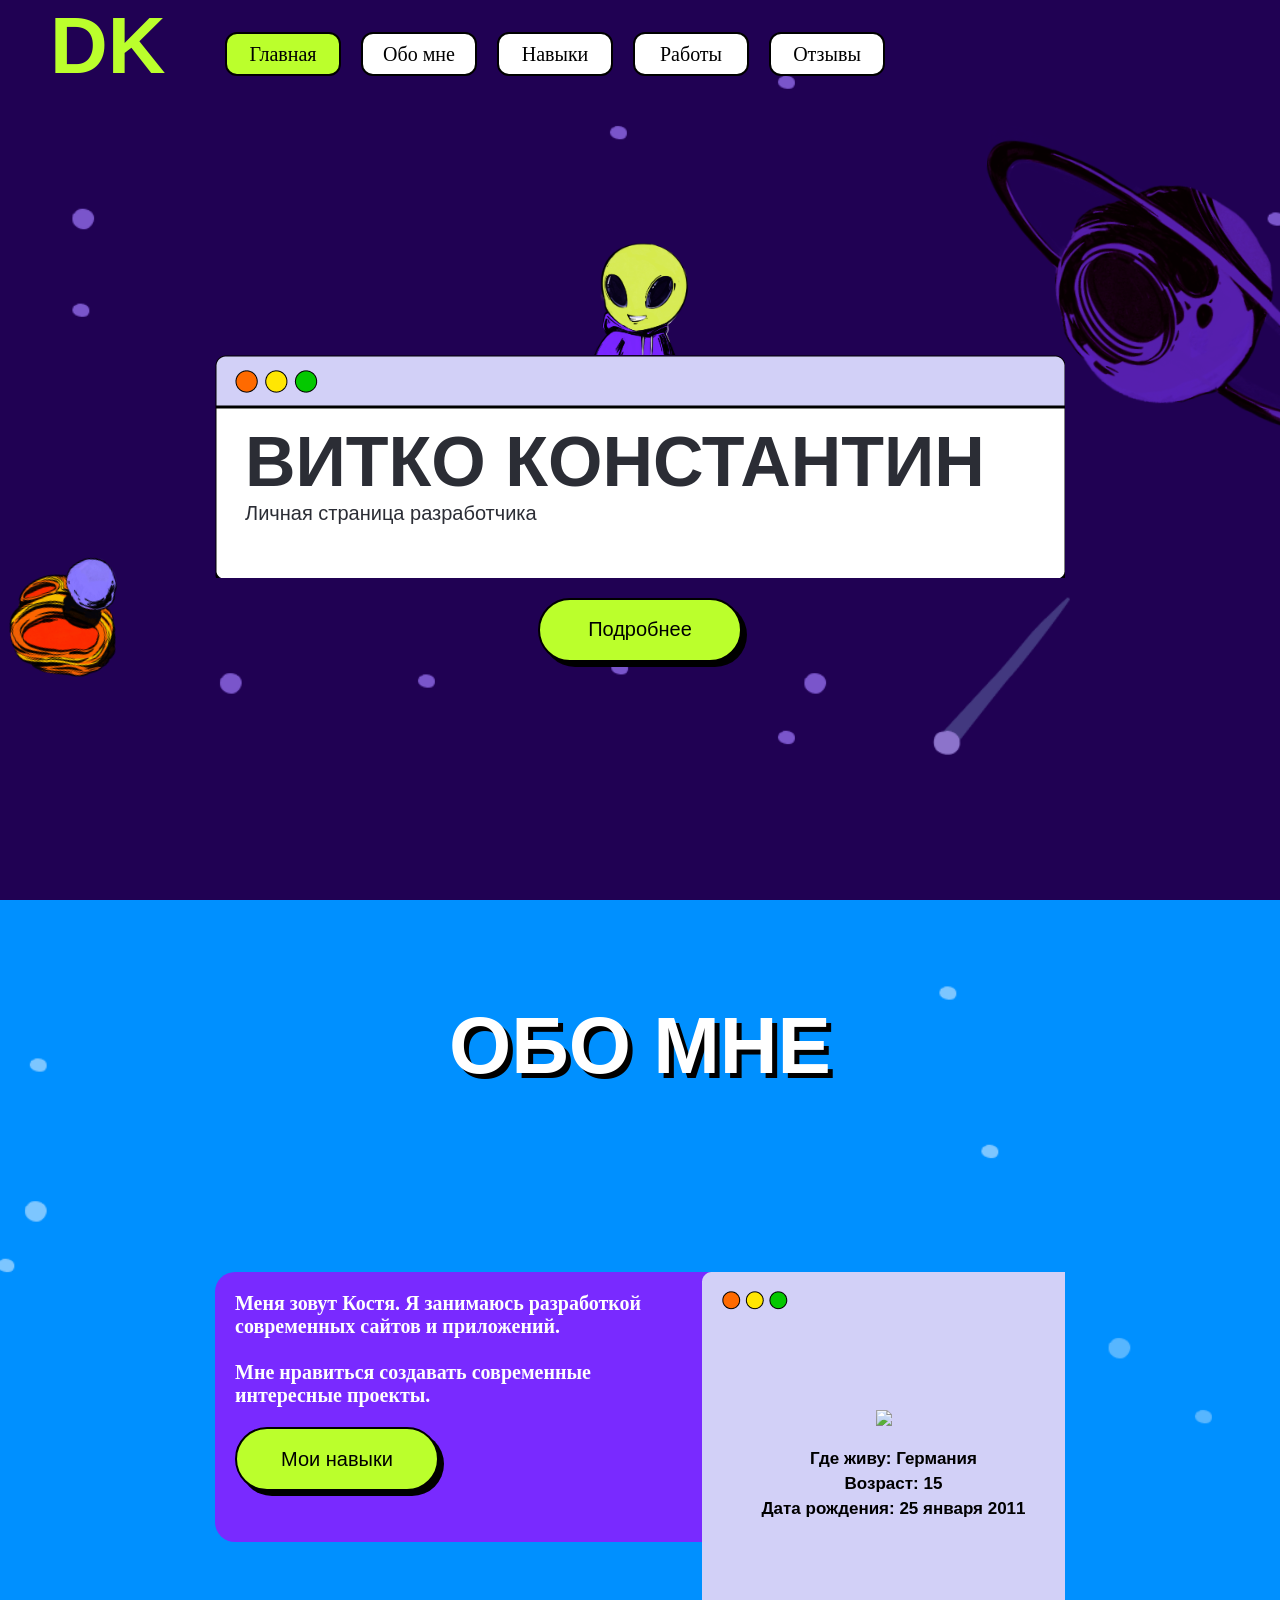
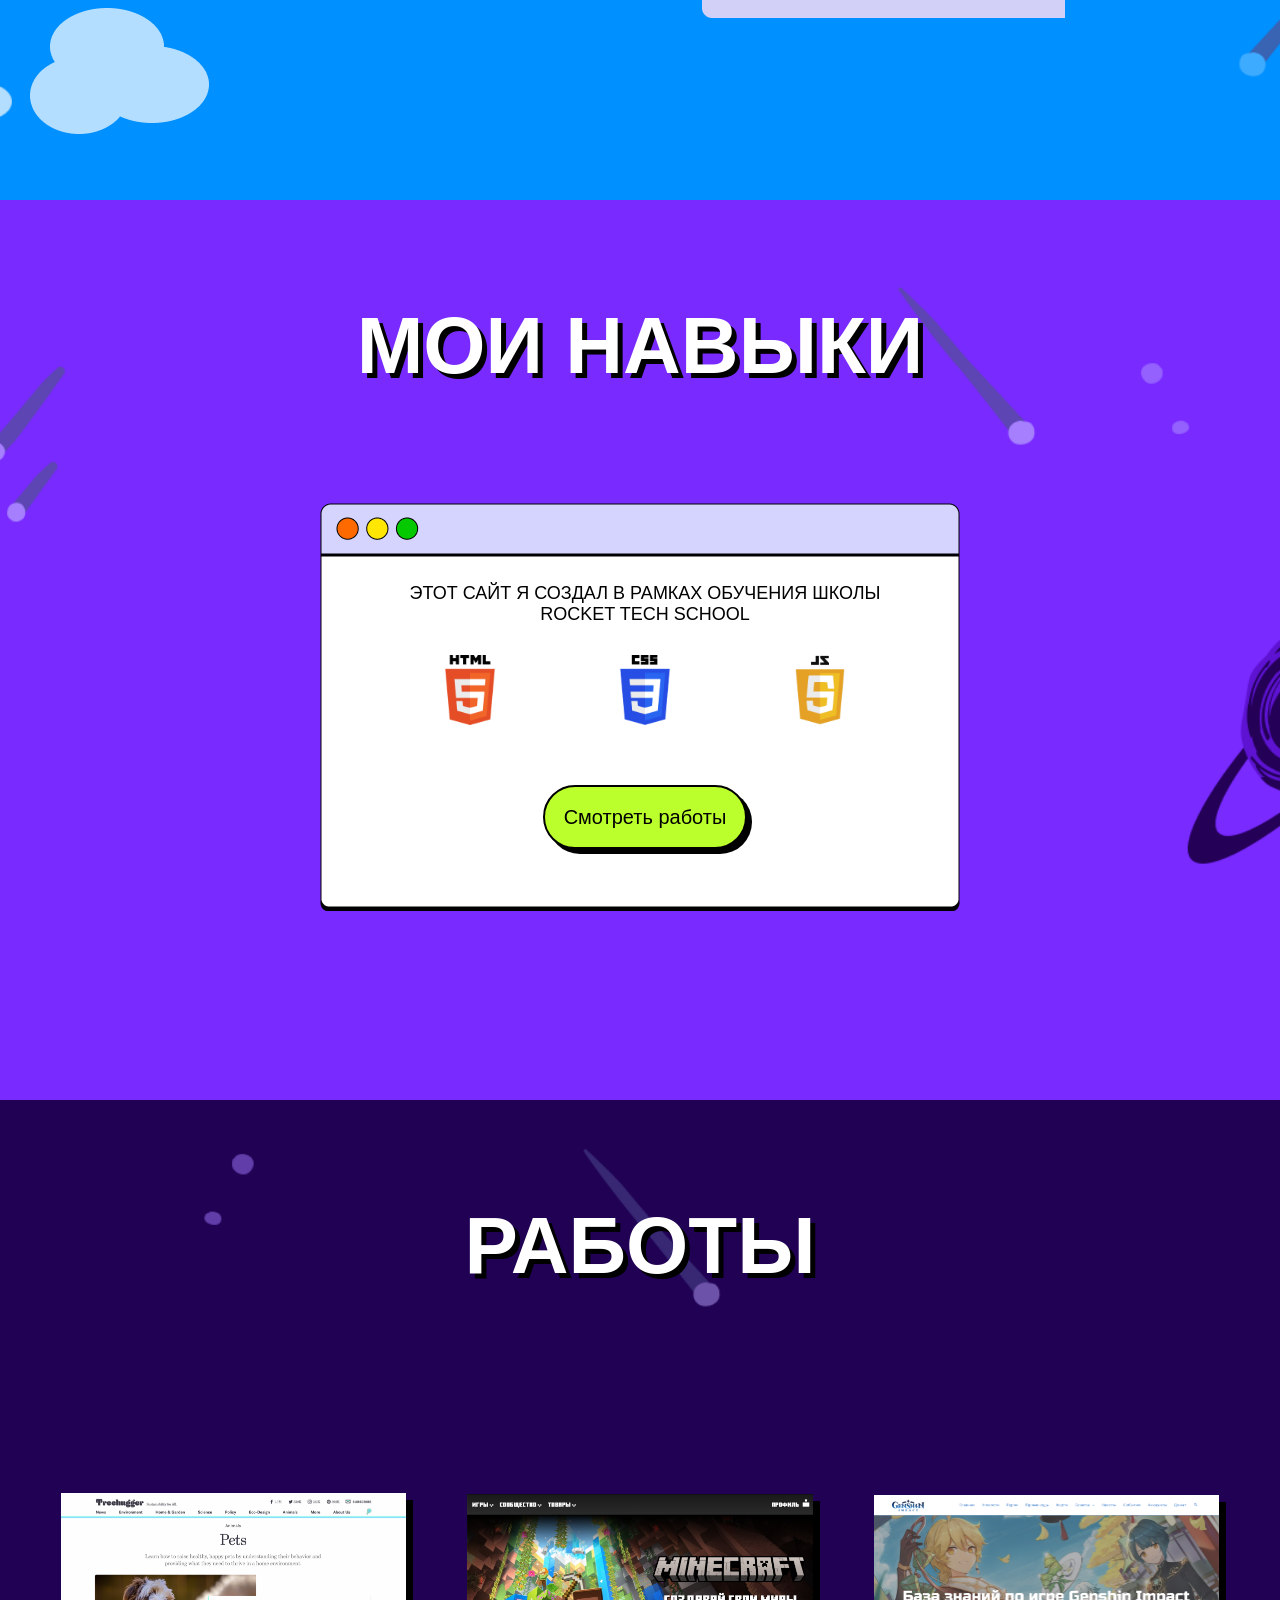
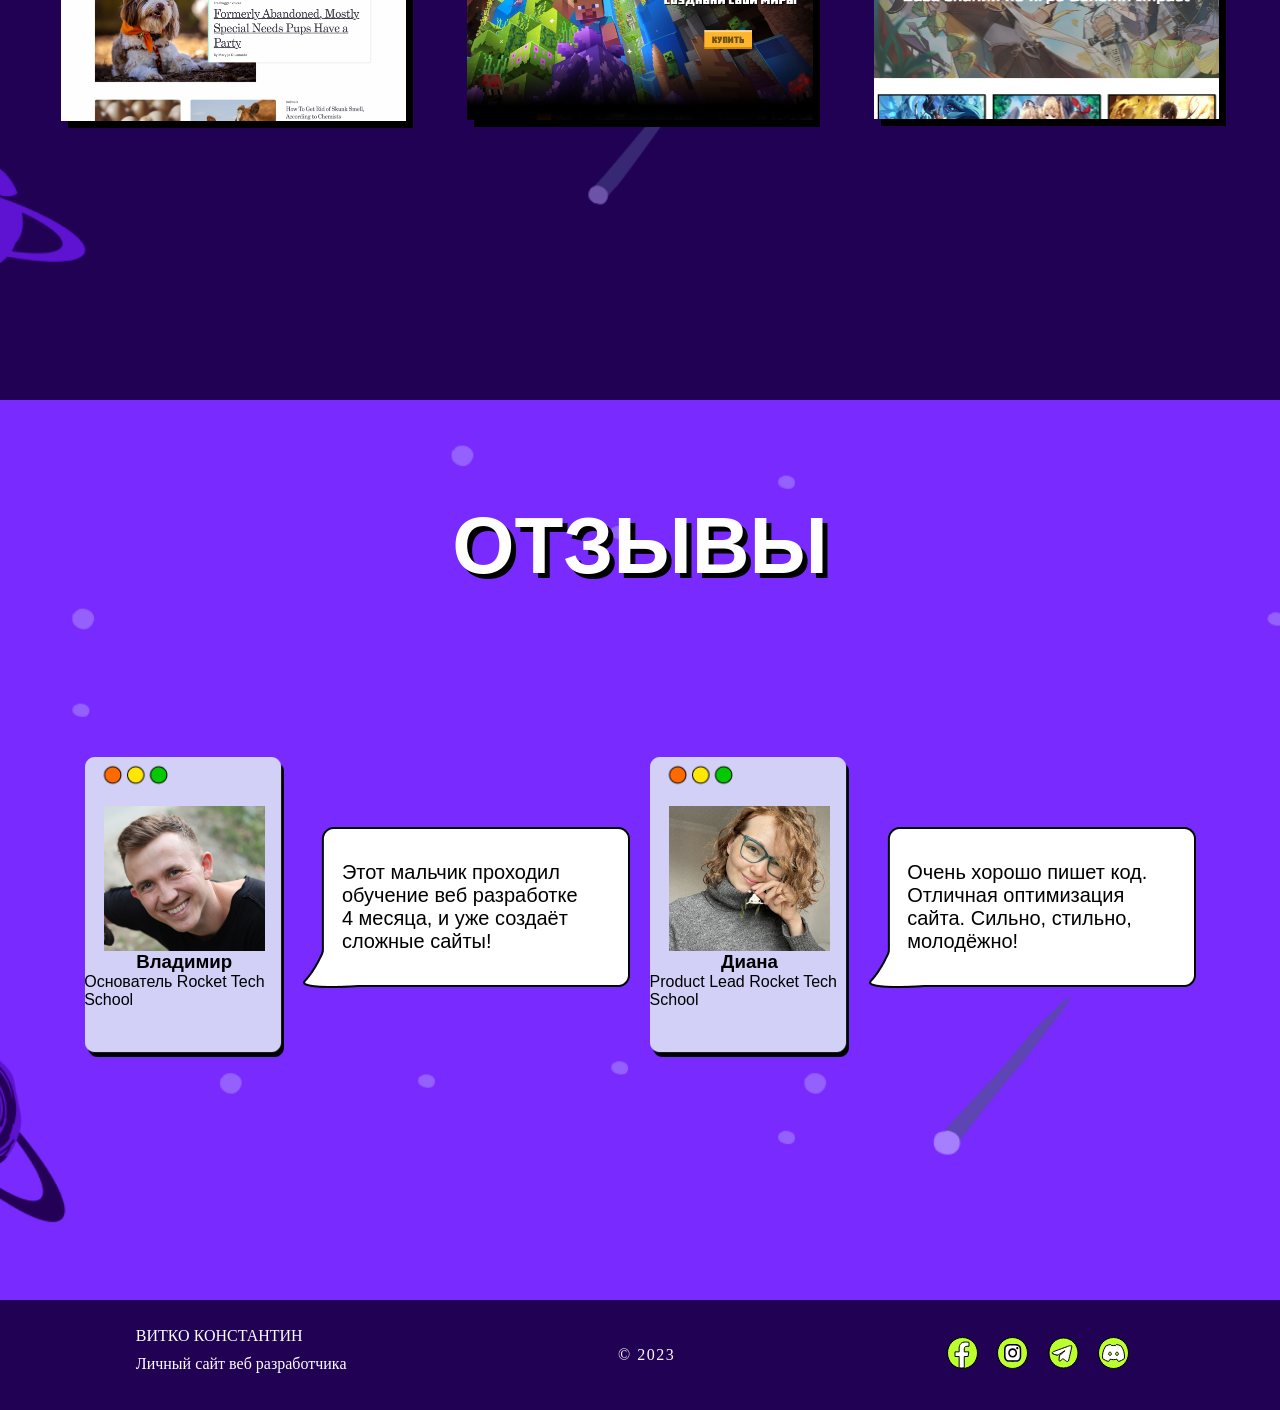
==== commit 97919615: "mobile1" ====
--- a/index.html
+++ b/index.html
@@ -11,11 +11,25 @@
         <div id = "fixed-menu">
             <h1 class = "logo">DK</h1>
             <div class = "nav-links">
-                <a href = "#" class="nav-link">Главная</a>
-                <a href = "#" class="nav-link">Обо мне</a>
-                <a href = "#" class="nav-link">Навыки</a>
-                <a href = "#" class="nav-link">Работы</a>
-                <a href = "#" class="nav-link">Отзывы</a>
+                <a href = "#" class="nav-link main-link active">Главная</a>
+                <a href = "#" class="nav-link about-link non-active">Обо мне</a>
+                <a href = "#" class="nav-link skills-link non-active">Навыки</a>
+                <a href = "#" class="nav-link works-link non-active">Работы</a>
+                <a href = "#" class="nav-link comments-link non-active">Отзывы</a>
+            </div>
+            <div class = "mobile-button">
+                <img src = "img/mobile_menu.png" width="40">
+            </div>
+            <div class = "mobile-menu hide" id = "mobile-menu">
+                <div class = "mobile-nav">
+                    <div class = "mobile-nav-links">
+                        <a class = "nav-link" href = "#main">Главная</a>
+                        <a class = "nav-link" href = "#about">Обо мне</a>
+                        <a class = "nav-link" href = "#skills">Навыки</a>
+                        <a class = "nav-link" href = "#works">Работы</a>
+                        <a class = "nav-link" href = "#comments">Отзывы</a>
+                    </div>
+                </div>
             </div>
         </div>
     </nav>
--- a/style.css
+++ b/style.css
@@ -124,7 +124,7 @@
   height: 330px;
   transform: rotate(-176deg);
   position: absolute;
-  margin-right: -1130px;
+  margin-right: -1080px;
   margin-top: -300px;
   z-index: 1;
 }
@@ -364,6 +364,11 @@
   margin-top: -60px;
 }
 
+a{
+  text-decoration: none;
+  color: #000;
+}
+
 .logo{
   color: #BBFF2C;
   font-size: 80px;
@@ -372,4 +377,155 @@
 
 .active{
    background-color: #BBFF2C;
-}+   animation: active 1s alternate;
+}
+
+@keyframes active{
+  from{background-color:#FFF};
+  to{background-color:#BBFF2C};
+}
+
+.non-active{
+  background-color: white;
+  animation: non-active 1s alternate;
+}
+
+@keyframes non-active{
+  from{background-color:#BBFF2C};
+  to{background-color:#FFF};
+}
+
+.mobile-button{
+  display: none;
+  padding-top: 10px;
+  width: 40px;
+  position: absolute;
+  right: 20px;
+}
+
+.hide{
+  display: none;
+}
+
+.mobile-menu{
+  position: absolute;
+  top: 0;
+  z-index: -1;
+  width: 100%;
+  background-color: #200153;
+  min-height: 100vh;
+}
+
+.mobile-nav{
+  height: 100vh;
+  display: flex;
+  flex-direction: column;
+  justify-content: center;
+  align-items: center;
+}
+
+  .mobile-nav-links .nav-link{
+  margin-bottom: 70px;
+  width: 210px;
+  height: 50px;
+}
+
+@media(max-width: 1000px){
+  .nav-links{
+    display: none;
+  }
+  .logo{
+    font-size: 40px;
+    padding: 10px 0 0 20px;
+  }
+  .main-content{
+    max-width: 320px;
+  }
+  .main-title{
+    font-size: 30px;
+    padding-top: 30px;
+  }
+  .main-subtitle{
+    font-size: 15px;
+  }
+  .planet .moving-cloud .moving-planet .moving-planet2{
+    display: none;
+  }
+  .title{
+    font-size: 50px;
+    padding-top: 30px;
+  }
+  .about-block{
+    padding: 0;
+    flex-direction: column;
+    margin-top: 20px;
+  }
+  .about-card{
+    order: -1;
+    background-size: contain;
+    padding-top: 20px;
+    width: 326px;
+    height: 296px;
+  }
+  .about-card img{
+    width: 85%;
+  }
+  .about-content{
+    width: 75%;
+    height: 250px;
+    margin-bottom: 20px;
+  }
+  .about-title{
+    font-size: 18px;
+  }
+  .skills-card{
+    margin: 20px;
+    padding-left: 10px;
+    background-size: contain;
+  }
+  .skills-card p{
+    font-size: 16px;
+    margin-bottom: 20px;
+    margin-top: 15%;
+  }
+  .skills{
+    min-height: 60vh;
+  }
+  .skills-card .button{
+    position: absolute;
+    bottom: 100px;
+  }
+  .works-block{
+    flex-direction: column;
+    padding: 20px 0;
+  }
+  .works-block img{
+    margin: 20px 0;
+    width: 80%;
+  }
+  .comments-block{
+    flex-direction: column;
+    align-items: center;
+    justify-content: flex-start;
+    margin: 0 auto;
+    padding-top: 50px;
+  }
+  .comment{
+    background-image: url(/img/comment-mobile.png);
+  }
+  .comment p{
+    font-size: 15px;
+    max-width: 290px;
+  }
+  .button{
+    width: 140px;
+    height: 45px;
+  }
+  .button a{
+    font-size: 14px;
+  }
+  .mobile-button{
+  display: block;
+  }
+}
+
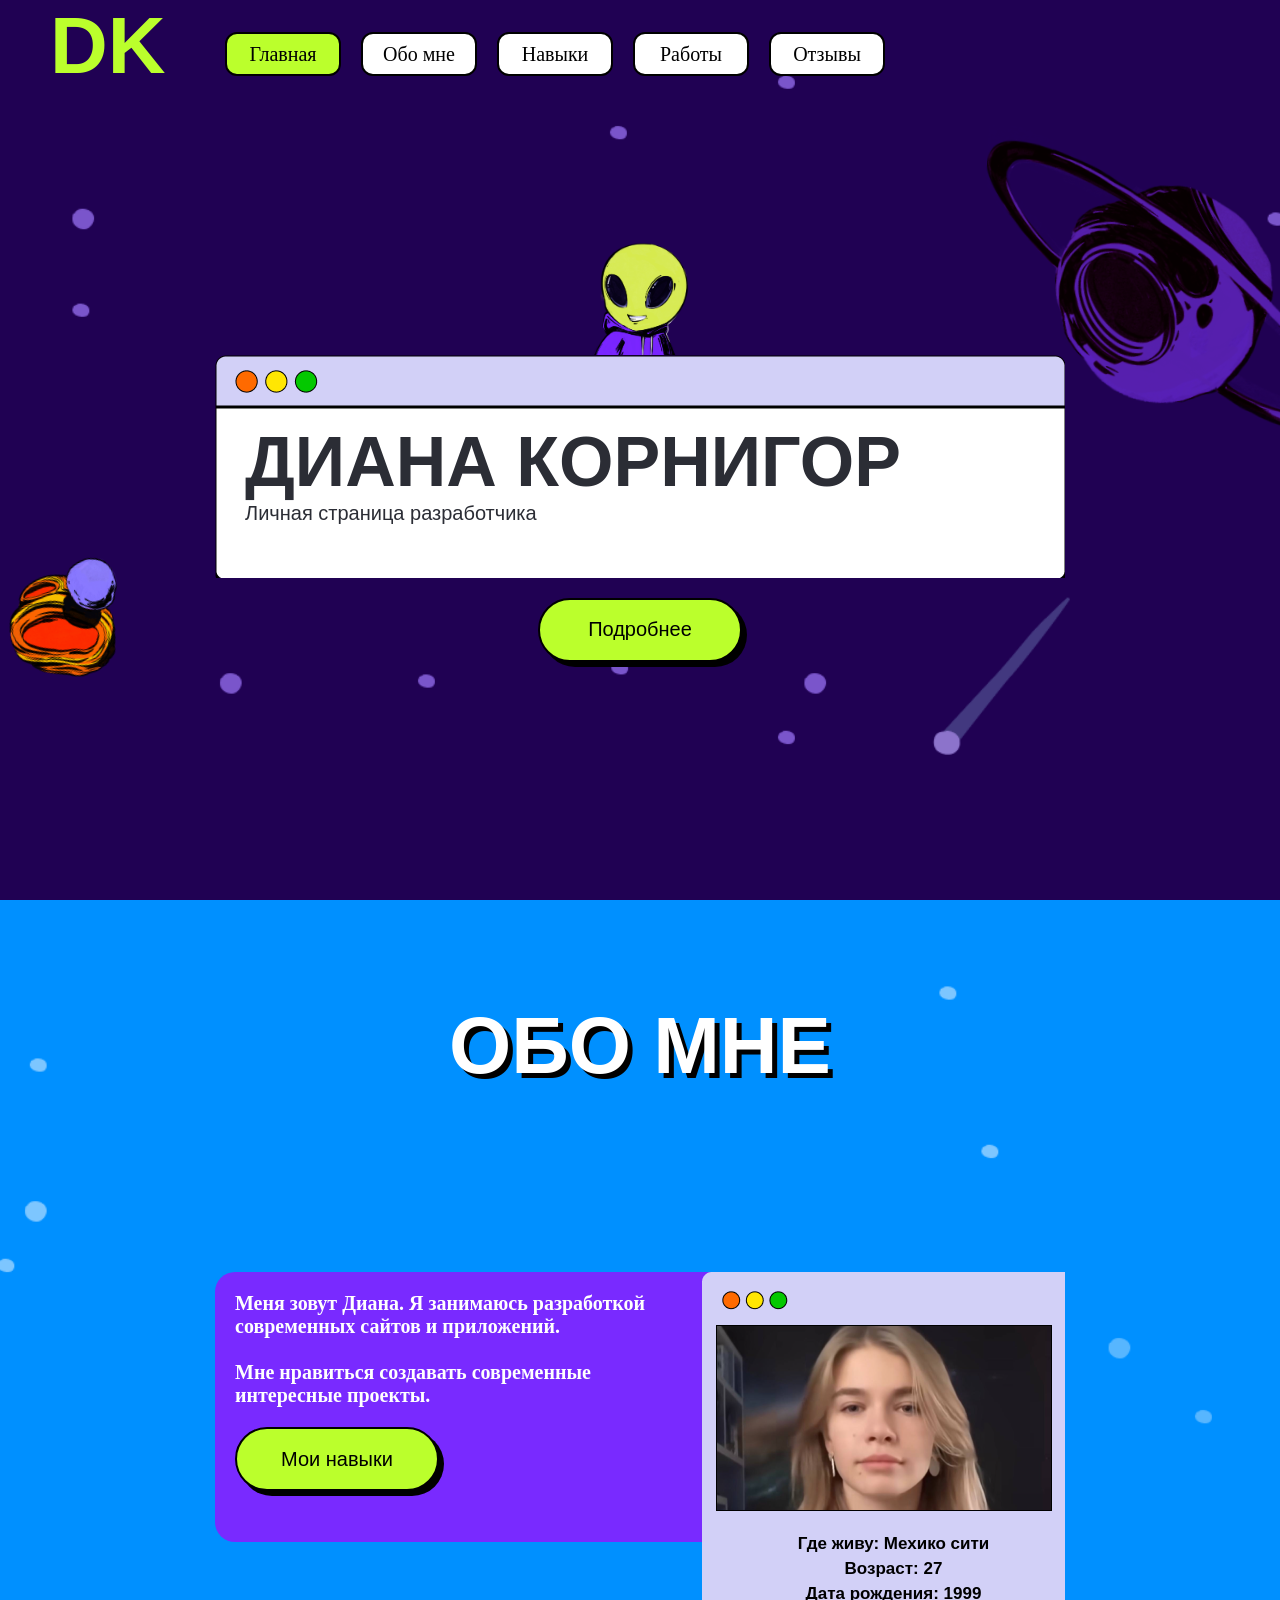
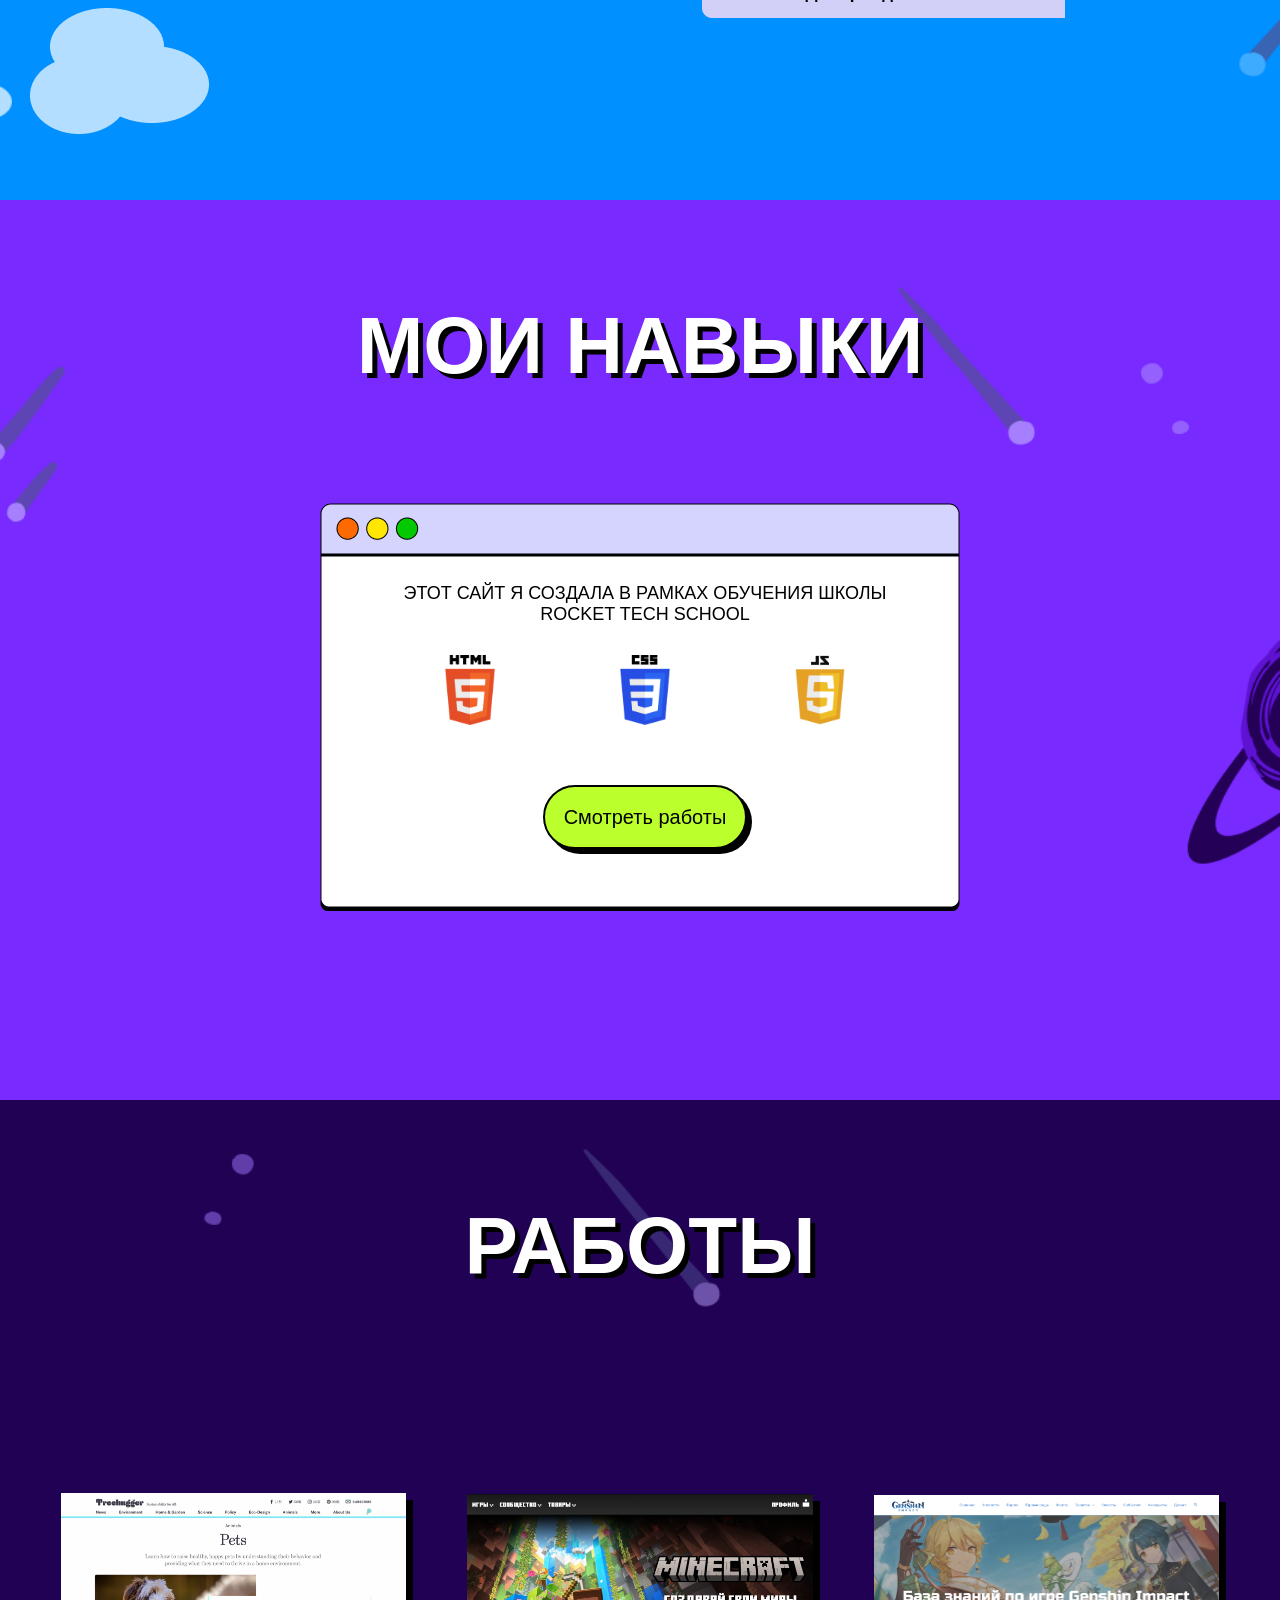
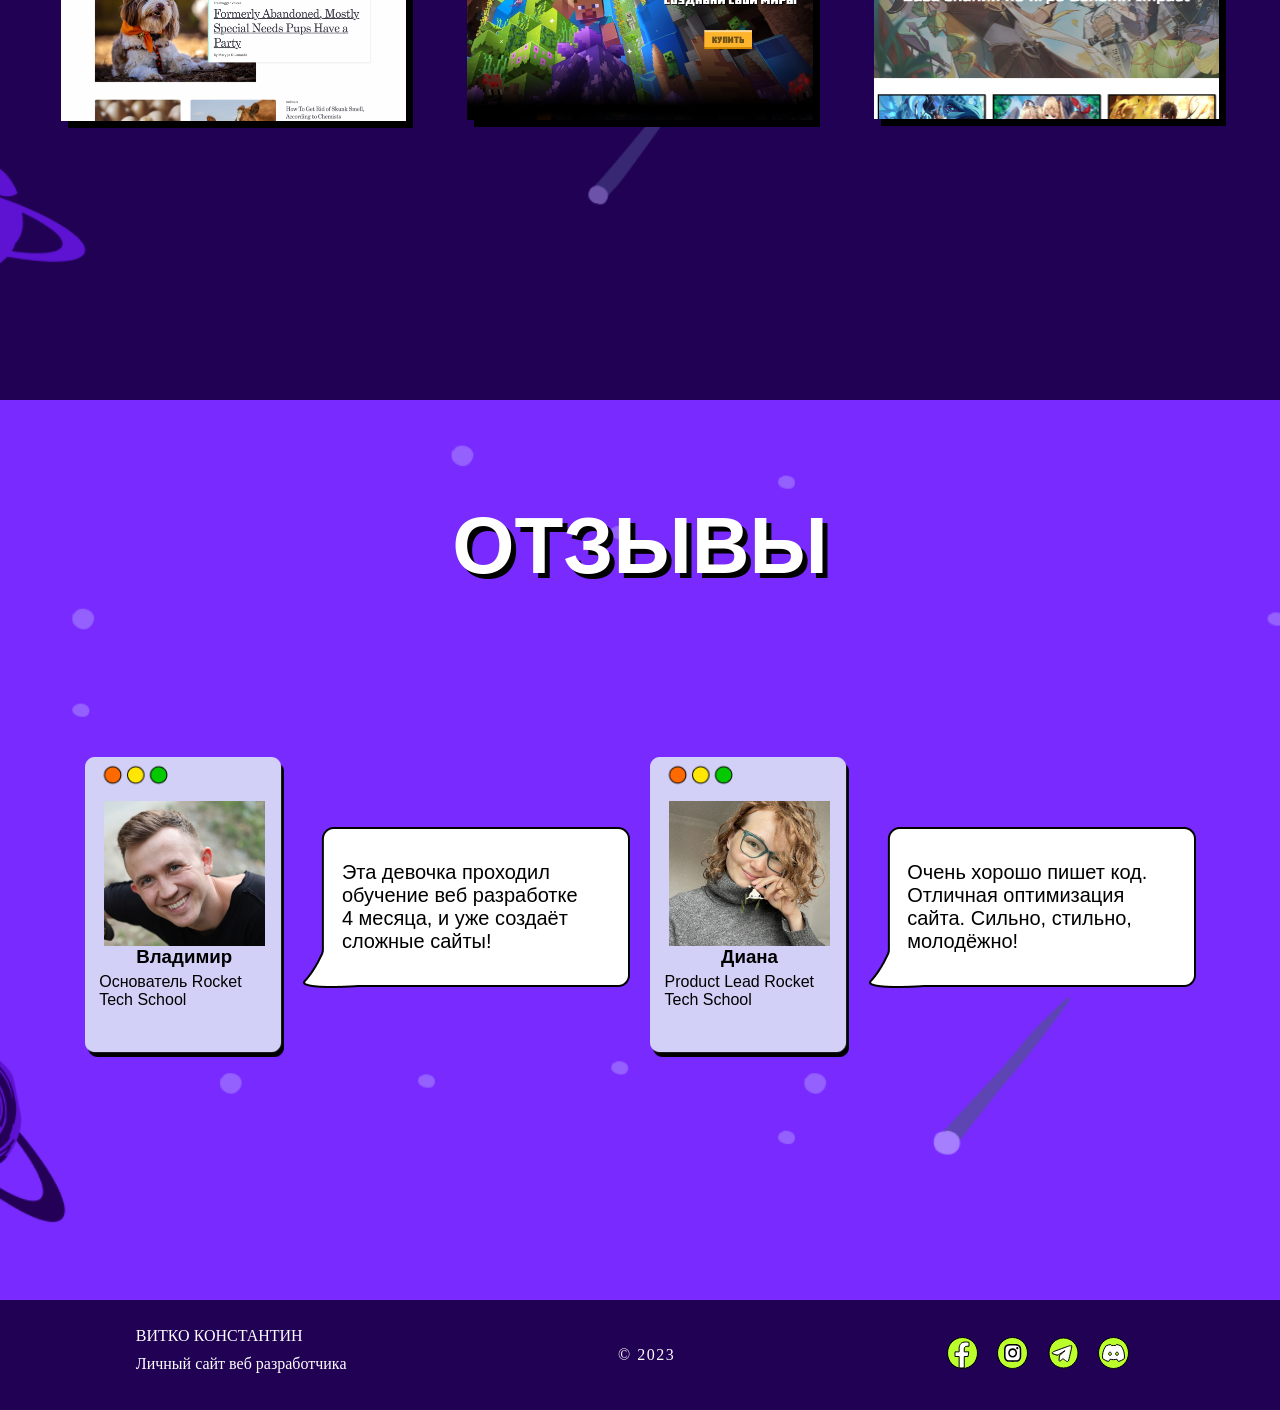
==== commit 3bdcadf2: "31" ====
--- a/index.html
+++ b/index.html
@@ -11,11 +11,11 @@
         <div id = "fixed-menu">
             <h1 class = "logo">DK</h1>
             <div class = "nav-links">
-                <a href = "#" class="nav-link main-link active">Главная</a>
-                <a href = "#" class="nav-link about-link non-active">Обо мне</a>
-                <a href = "#" class="nav-link skills-link non-active">Навыки</a>
-                <a href = "#" class="nav-link works-link non-active">Работы</a>
-                <a href = "#" class="nav-link comments-link non-active">Отзывы</a>
+                <a href = "#main" class="nav-link main-link active">Главная</a>
+                <a href = "#about" class="nav-link about-link non-active">Обо мне</a>
+                <a href = "#skills" class="nav-link skills-link non-active">Навыки</a>
+                <a href = "#works" class="nav-link works-link non-active">Работы</a>
+                <a href = "#comments" class="nav-link comments-link non-active">Отзывы</a>
             </div>
             <div class = "mobile-button">
                 <img src = "img/mobile_menu.png" width="40">
@@ -38,14 +38,14 @@
         <div class = "main-block">
             <img src = "img/maskot.png" width="125">
             <div class = "main-content">
-                <h1 class = "main-title">ВИТКО КОНСТАНТИН</h1>
+                <h1 class = "main-title">ДИАНА КОРНИГОР</h1>
                 <p class = "main-subtitle">Личная страница разработчика</p>
         </div>
         <div class = "planet"></div>
         <div class="moving-planet">
 	    </div>
         <div class = "button">
-            <a href = "#">Подробнее</a>
+            <a href = "#about">Подробнее</a>
         </div>
         </div>
     </section>
@@ -54,16 +54,16 @@
         <div class = "about-block">
             <div class = "about-content">
                 <div class = "about-text">
-                    <p class = "about-title">Меня зовут Костя. Я занимаюсь разработкой современных сайтов и приложений.<br><br>Мне нравиться создавать современные интересные проекты.</p>
+                    <p class = "about-title">Меня зовут Диана. Я занимаюсь разработкой современных сайтов и приложений.<br><br>Мне нравиться создавать современные интересные проекты.</p>
                     <div class = "button">
-                        <a href = "#">Мои навыки</a>
+                        <a href = "#skills">Мои навыки</a>
                     </div>
                 </div>
                 <div class = "about-card">
-                    <img src="img/image.png">
-                    <p><b>Где живу: Германия</b></p>
-                    <p><b>Возраст: 15</b></p>
-                    <p><b>Дата рождения: 25 января 2011</b></p>
+                    <img src="img/photo.png">
+                    <p><b>Где живу: Мехико сити</b></p>
+                    <p><b>Возраст: 27</b></p>
+                    <p><b>Дата рождения: 1999</b></p>
                 </div>
             </div>
             <div class = "moving-cloud"></div>
@@ -73,7 +73,7 @@
         <h1 class = "title">МОИ НАВЫКИ</h1>
         <div class = "skills-block">
             <div class = "skills-card">
-                <p>ЭТОТ САЙТ Я СОЗДАЛ В РАМКАХ ОБУЧЕНИЯ ШКОЛЫ <br>ROCKET TECH SCHOOL </p>
+                <p>ЭТОТ САЙТ Я СОЗДАЛА В РАМКАХ ОБУЧЕНИЯ ШКОЛЫ <br>ROCKET TECH SCHOOL </p>
                 <div class = "languages">
                     <img src = "img/html.png" width="70">
                     <img src = "img/css.png" width="70">
@@ -81,7 +81,7 @@
                 </div>
                 <div class = "my-works">
                     <div class = "button">
-                        <a href = "#">Смотреть работы</a>
+                        <a href = "#works">Смотреть работы</a>
                     </div>
                 </div>
             </div>
@@ -102,15 +102,15 @@
             <div class = "comments-card">
                 <img src = "img/photo1.png">
                 <h3>Владимир</h3>
-                <p>  Основатель Rocket Tech School</p>
+                <p class = "description">  Основатель Rocket Tech School</p>
             </div>
             <div class = "comment">
-                <p>  Этот мальчик проходил обучение веб разработке 4 месяца, и уже создаёт сложные сайты!</p>
+                <p>  Эта девочка проходил обучение веб разработке 4 месяца, и уже создаёт сложные сайты!</p>
             </div>
                         <div class = "comments-card">
                 <img src = "img/photo2.png">
                 <h3>Диана</h3>
-                <p>Product Lead Rocket Tech School</p>
+                <p class = "description">Product Lead Rocket Tech School</p>
             </div>
             <div class = "comment">
                 <p>Очень хорошо пишет код. Отличная оптимизация сайта. Сильно, стильно, молодёжно!</p>
--- a/style.css
+++ b/style.css
@@ -430,6 +430,14 @@
   height: 50px;
 }
 
+.off-scroll{
+  overflow: hidden;
+}
+
+.description{
+  margin: 5px 15px;
+}
+
 @media(max-width: 1000px){
   .nav-links{
     display: none;
@@ -448,7 +456,7 @@
   .main-subtitle{
     font-size: 15px;
   }
-  .planet .moving-cloud .moving-planet .moving-planet2{
+  .planet, .moving-cloud, .moving-planet, .moving-planet2{
     display: none;
   }
   .title{
@@ -459,21 +467,25 @@
     padding: 0;
     flex-direction: column;
     margin-top: 20px;
+    height: 500px;
   }
   .about-card{
     order: -1;
-    background-size: contain;
     padding-top: 20px;
     width: 326px;
-    height: 296px;
+    height: 496px;
   }
   .about-card img{
     width: 85%;
+    margin-top: -200px;
   }
   .about-content{
-    width: 75%;
-    height: 250px;
+    width: 85%;
+    height: 347px;
     margin-bottom: 20px;
+  }
+  .about-content b{
+    font-size: 14px;
   }
   .about-title{
     font-size: 18px;
@@ -482,6 +494,8 @@
     margin: 20px;
     padding-left: 10px;
     background-size: contain;
+    background-repeat: no-repeat;
+    margin-top: 200px;
   }
   .skills-card p{
     font-size: 16px;
@@ -493,7 +507,7 @@
   }
   .skills-card .button{
     position: absolute;
-    bottom: 100px;
+    bottom: 200px;
   }
   .works-block{
     flex-direction: column;
@@ -512,6 +526,7 @@
   }
   .comment{
     background-image: url(/img/comment-mobile.png);
+    width: 370px;
   }
   .comment p{
     font-size: 15px;
@@ -527,5 +542,8 @@
   .mobile-button{
   display: block;
   }
-}
-
+  .main-title{
+    margin-top: 50px;
+  }
+}
+
